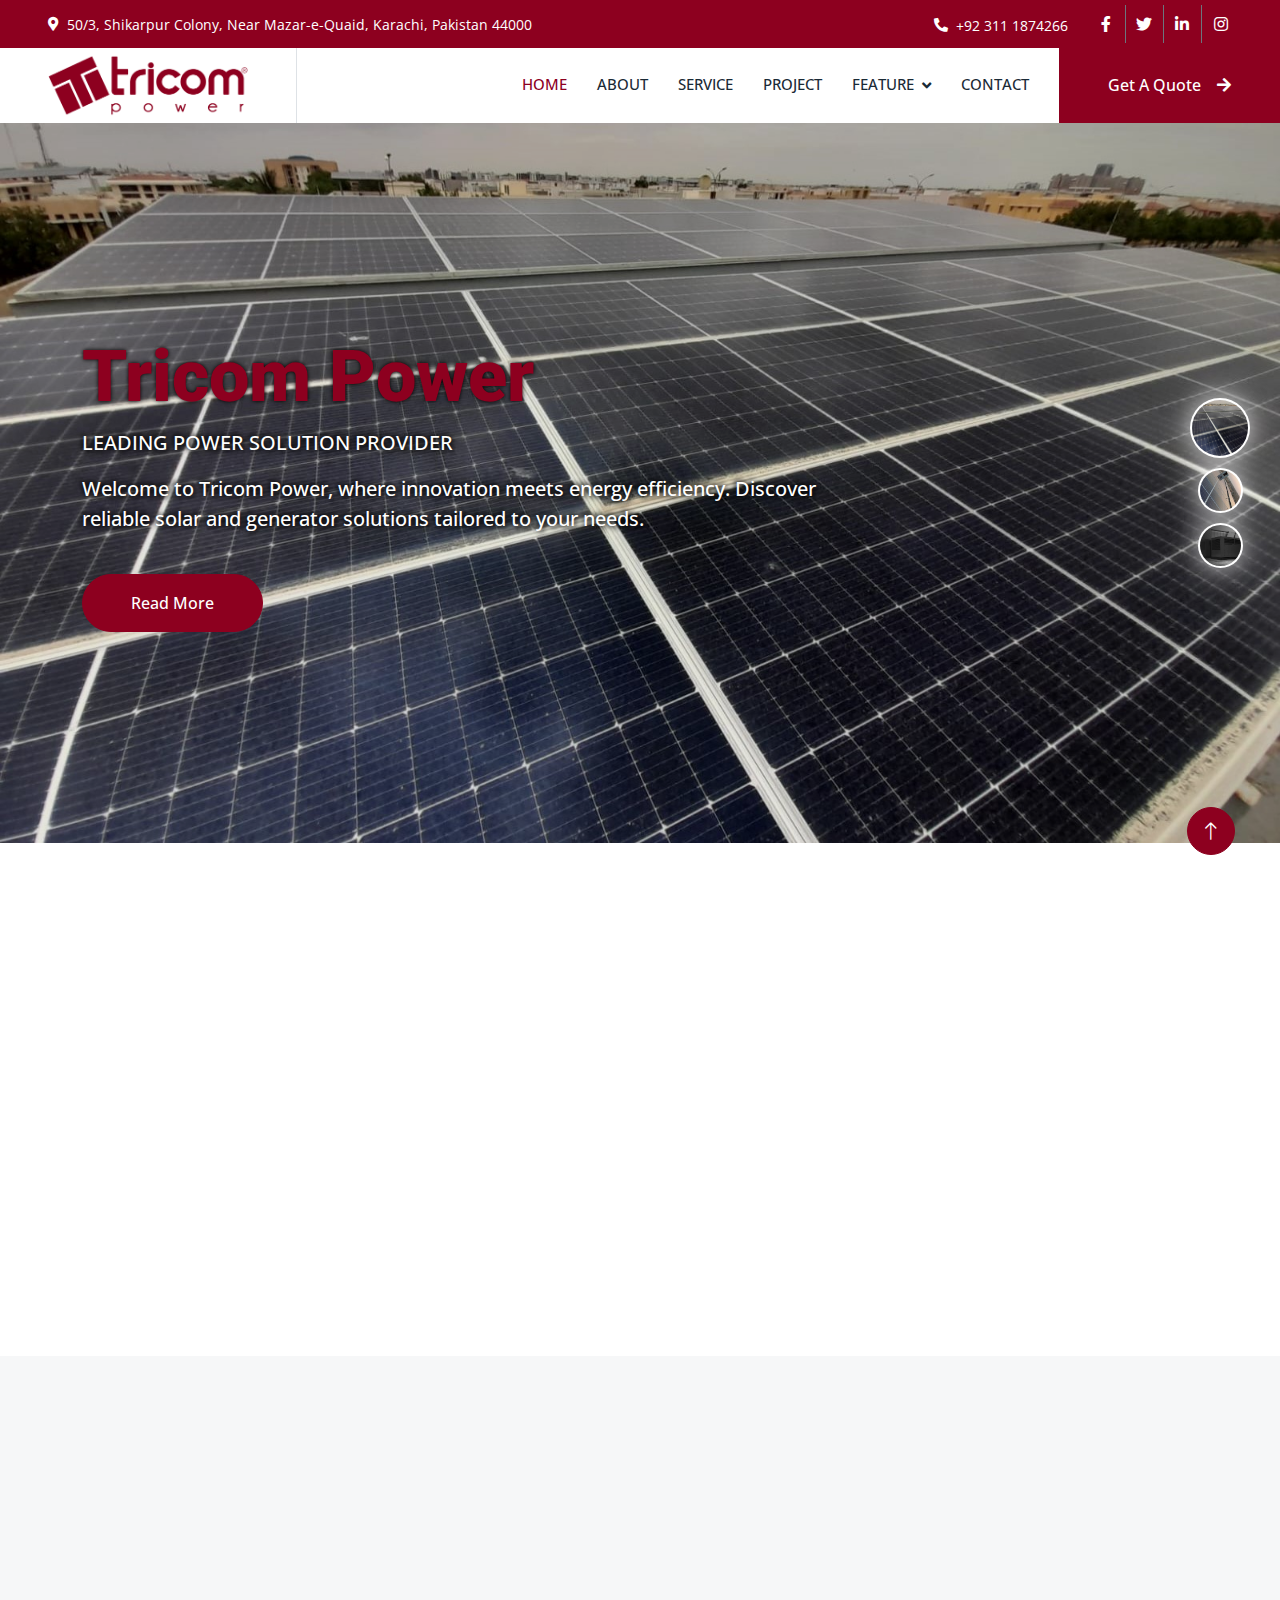
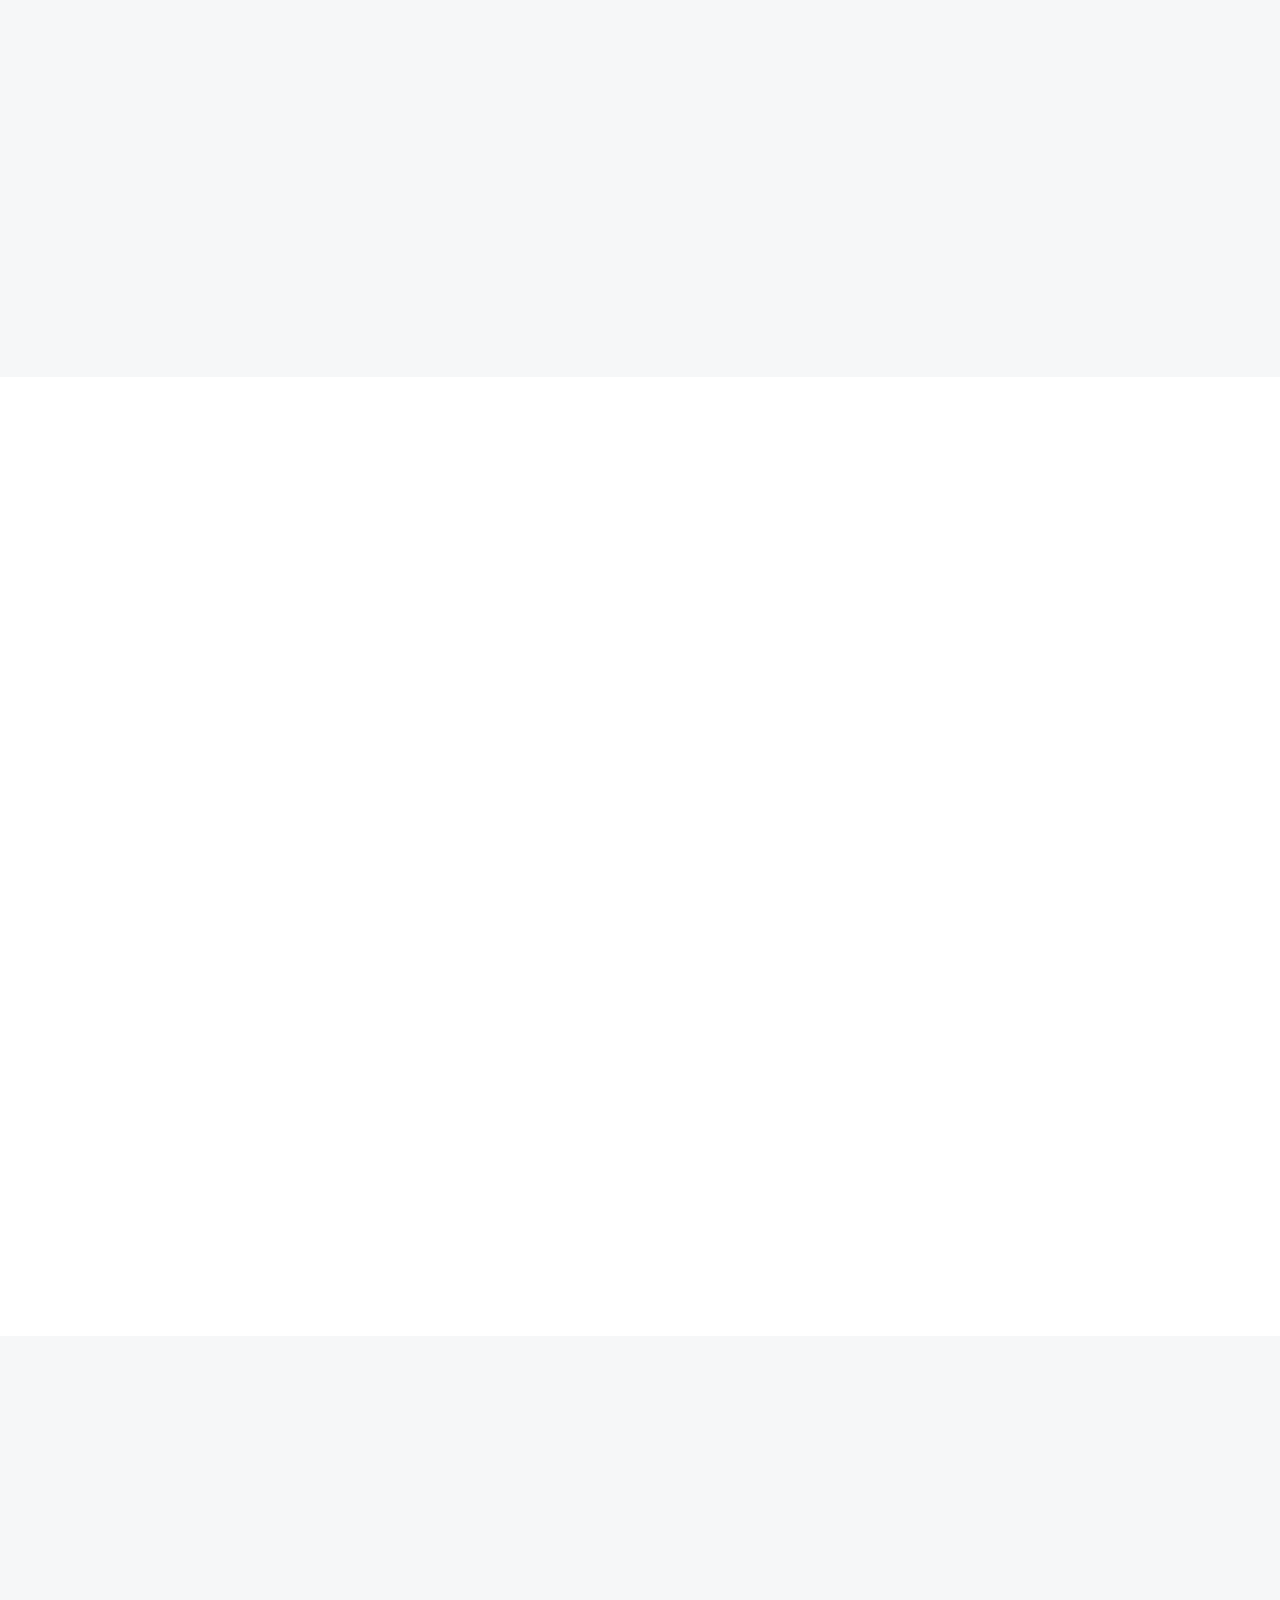
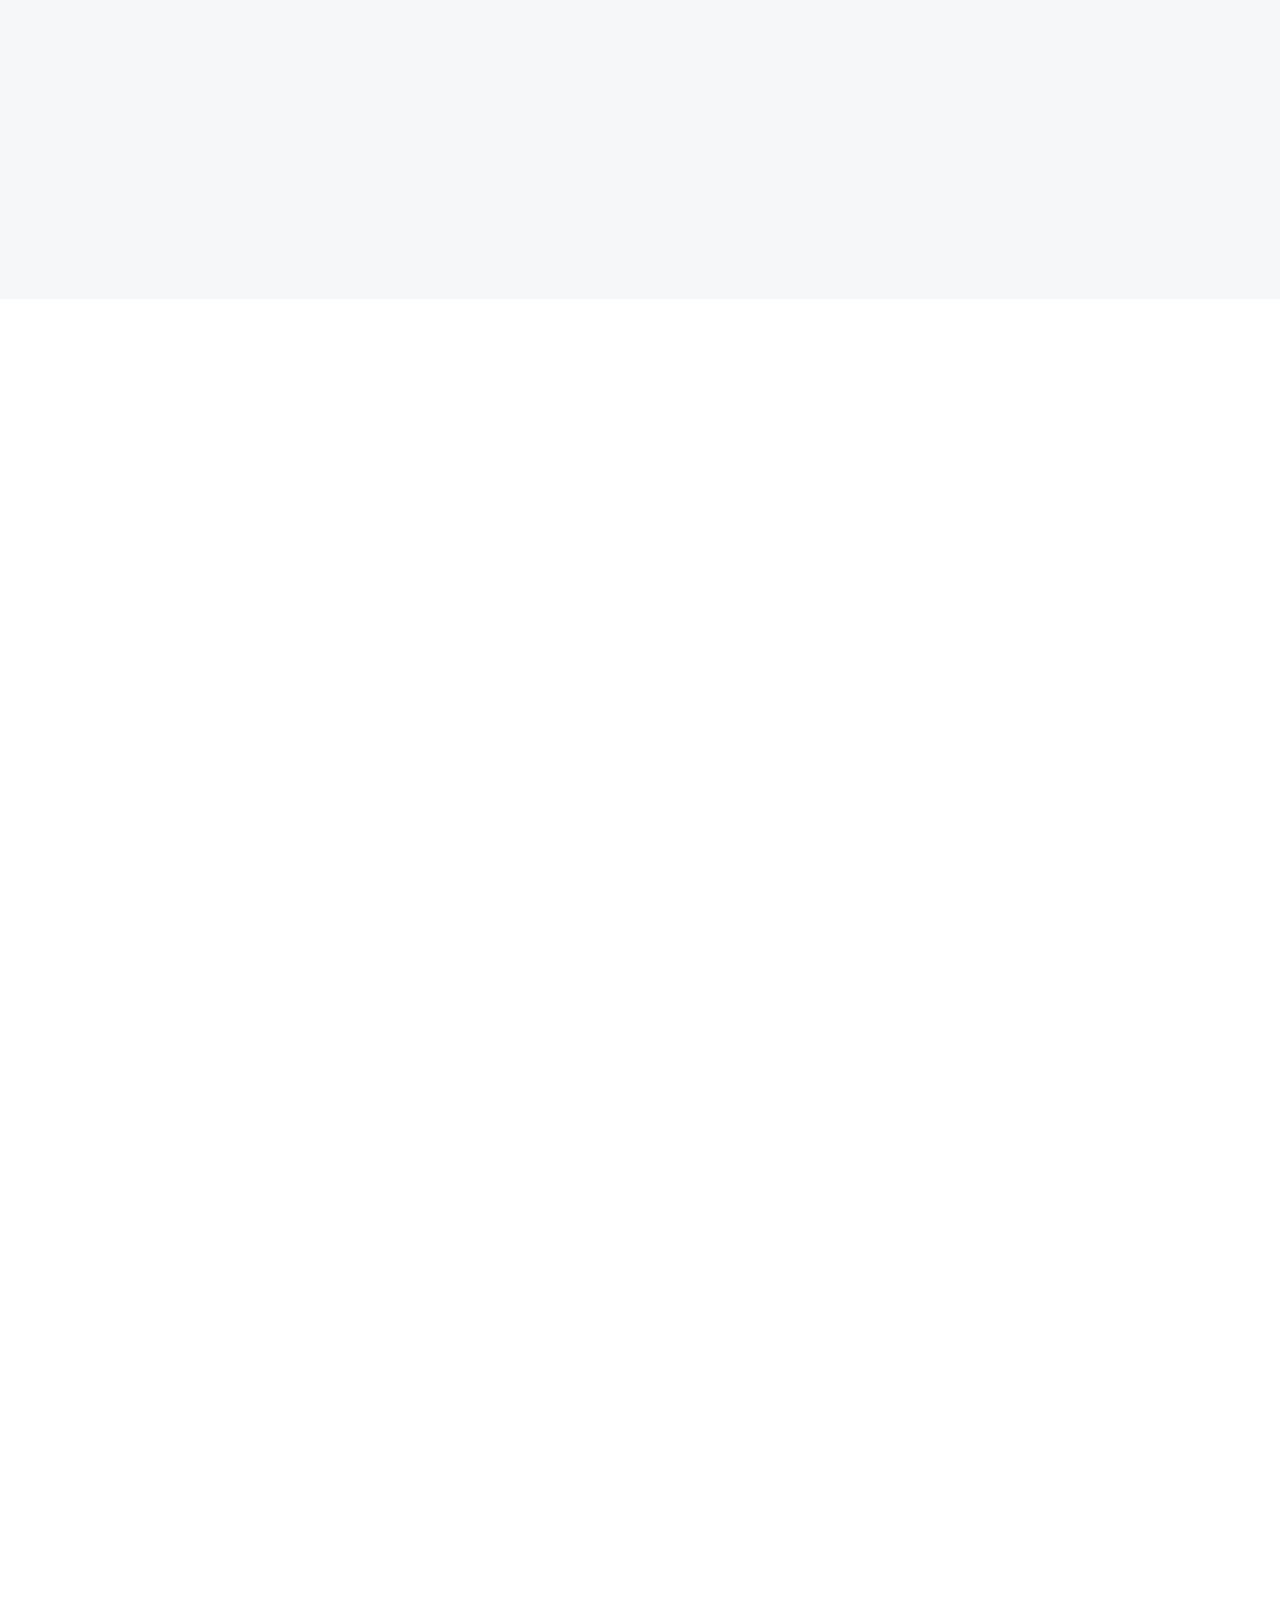
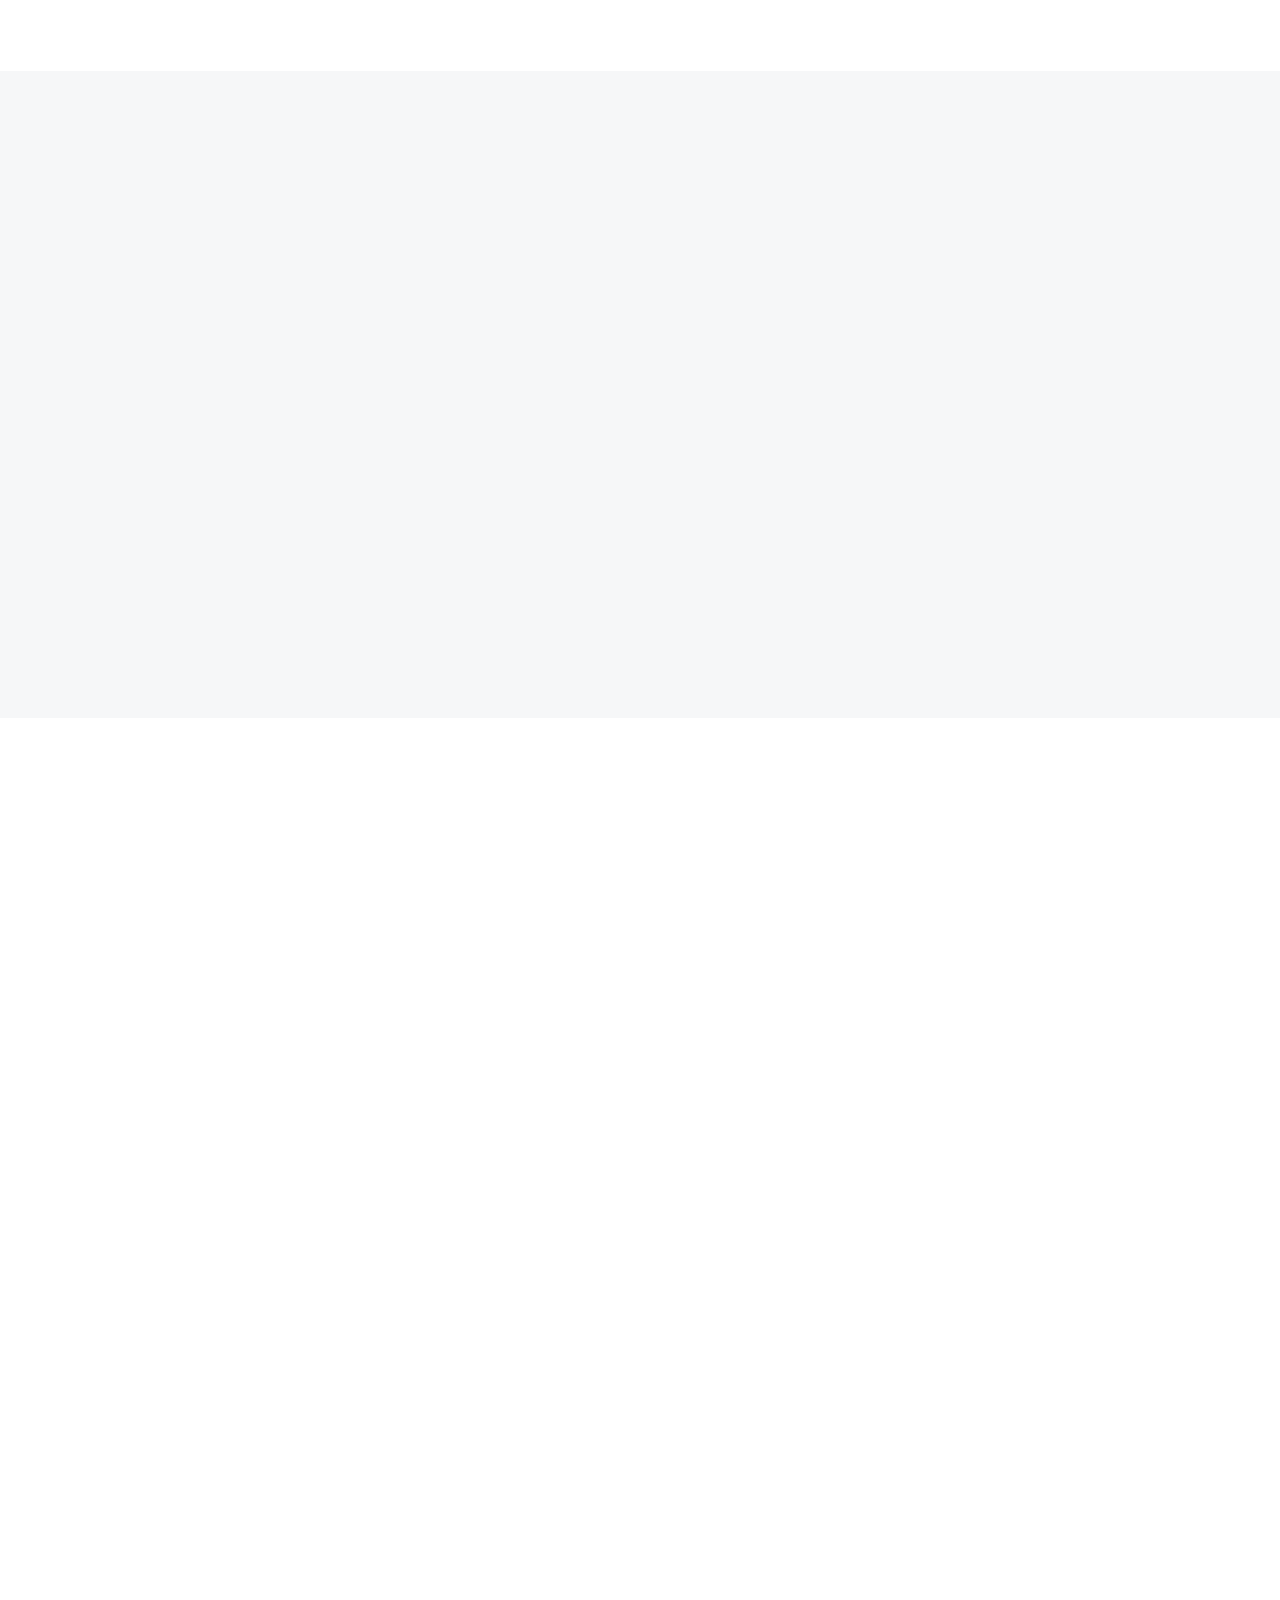
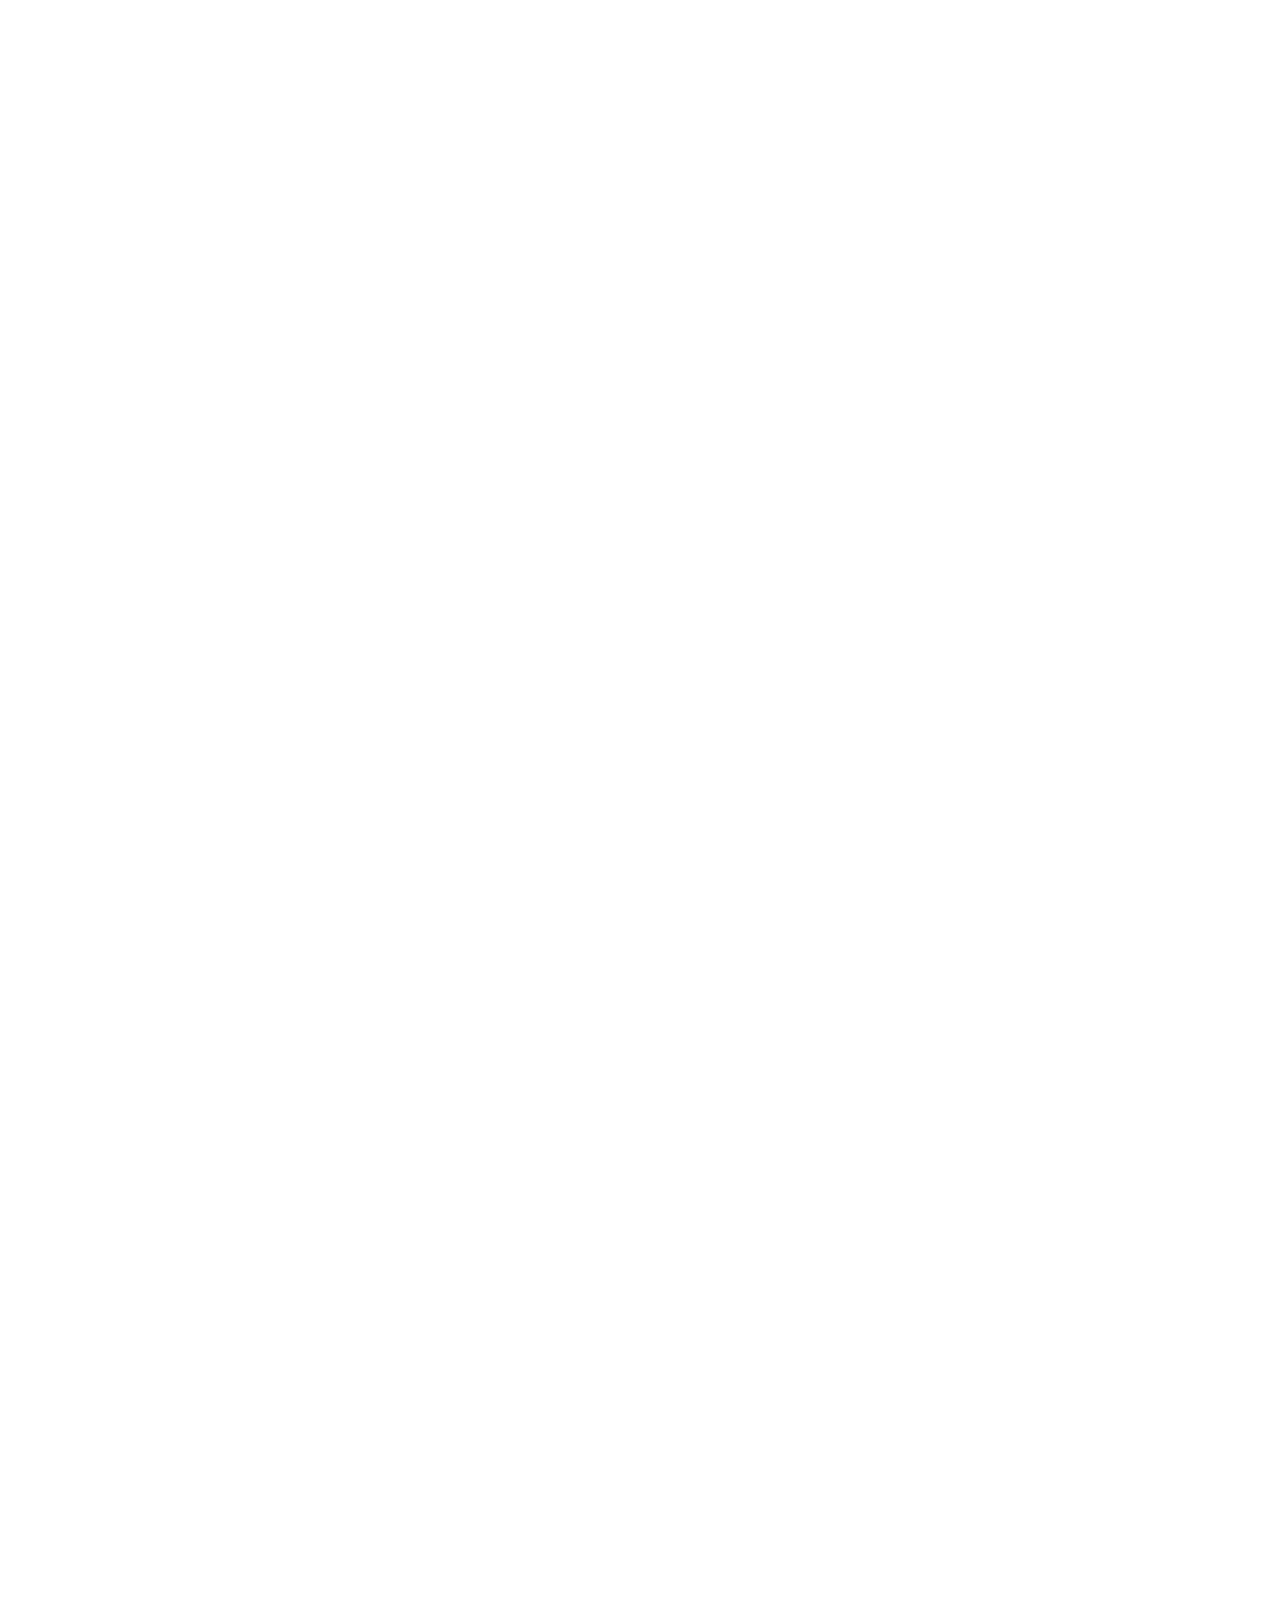
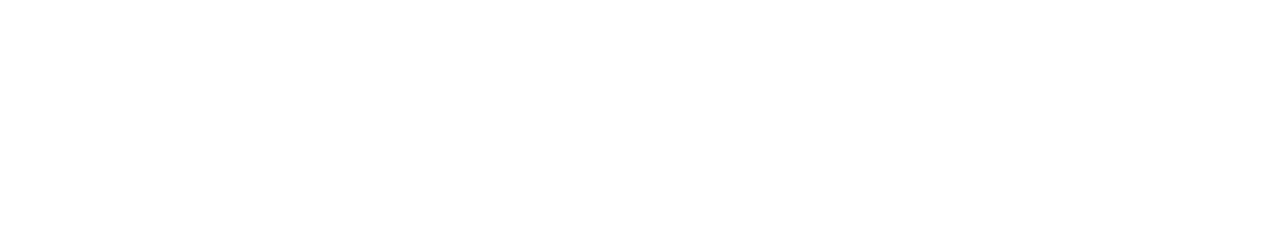
==== public/index.html @ e67808ca "generator png bilal" ====
<!DOCTYPE html>
<html lang="en">

<head>
    <meta charset="utf-8">
    <title>Tricom Powers - Leading Power Solution Provider</title>
    <meta content="width=device-width, initial-scale=1.0" name="viewport">
    <meta content="" name="keywords">
    <meta content="" name="description">

    <!-- Favicon -->
    <link href="img/favicon.ico" rel="icon">

    <!-- Google Web Fonts -->
    <link rel="preconnect" href="https://fonts.googleapis.com">
    <link rel="preconnect" href="https://fonts.gstatic.com" crossorigin>
    <link href="https://fonts.googleapis.com/css2?family=Open+Sans:wght@400;500&family=Roboto:wght@500;700;900&display=swap" rel="stylesheet"> 

    <!-- Icon Font Stylesheet -->
    <link href="https://cdnjs.cloudflare.com/ajax/libs/font-awesome/5.10.0/css/all.min.css" rel="stylesheet">
    <link href="https://cdn.jsdelivr.net/npm/bootstrap-icons@1.4.1/font/bootstrap-icons.css" rel="stylesheet">

    <!-- Libraries Stylesheet -->
    <link href="lib/animate/animate.min.css" rel="stylesheet">
    <link href="lib/owlcarousel/assets/owl.carousel.min.css" rel="stylesheet">
    <link href="lib/lightbox/css/lightbox.min.css" rel="stylesheet">

    <!-- Customized Bootstrap Stylesheet -->
    <link href="css/bootstrap.min.css" rel="stylesheet">

    <!-- Template Stylesheet -->
    <link href="css/style.css" rel="stylesheet">
</head>

<body>
    <!-- Spinner Start -->
    <div id="spinner" class="show bg-white position-fixed translate-middle w-100 vh-100 top-50 start-50 d-flex align-items-center justify-content-center">
        <div class="spinner-border text-primary" style="width: 3rem; height: 3rem;" role="status">
            <span class="sr-only">Loading...</span>
        </div>
    </div>
    <!-- Spinner End -->


    <!-- Topbar Start -->
    <div class="container-fluid bg-primary p-0">
        <div class="row gx-0 d-none d-lg-flex">
            <div class="col-lg-7 px-5 text-start">
                <div class="h-100 d-inline-flex align-items-center me-4">
                    <small class="fa fa-map-marker-alt text-white me-2"></small>
                    <small class="text-white">50/3, Shikarpur Colony, Near Mazar-e-Quaid, Karachi, Pakistan 44000</small>
                </div>
                <div class="h-100 d-inline-flex align-items-center">
                    <small class="far fa-clock text-white me-2"></small>
                    <small class="text-white">Mon - Sat : 09.00 AM - 06.00 PM</small>
                </div>
            </div>
            <div class="col-lg-5 px-5 text-end">
                <div class="h-100 d-inline-flex align-items-center me-4">
                    <small class="fa fa-phone-alt text-white me-2"></small>
                    <small class="text-white">+92 311 1874266</small>
                </div>
                <div class="h-100 d-inline-flex align-items-center mx-n2">
                    <a class="btn btn-square btn-link rounded-0 border-0 border-end border-secondary" href="https://www.facebook.com/tricompower/"><i class="fab fa-facebook-f text-white"></i></a>
                    <a class="btn btn-square btn-link rounded-0 border-0 border-end border-secondary" href="https://twitter.com/powertricom"><i class="fab fa-twitter text-white"></i></a>
                    <a class="btn btn-square btn-link rounded-0 border-0 border-end border-secondary" href="https://www.linkedin.com/in/tricompower"><i class="fab fa-linkedin-in text-white"></i></a>
                    <a class="btn btn-square btn-link rounded-0" href="https://www.instagram.com/tricompower/"><i class="fab fa-instagram text-white"></i></a>
                </div>
            </div>
        </div>
    </div>
    <!-- Topbar End -->


    <!-- Navbar Start -->
    <nav class="navbar navbar-expand-lg bg-white navbar-light sticky-top p-0">
        <a href="index.html" class="navbar-brand d-flex align-items-center border-end px-4 px-lg-5">
            <img src="img/Logo.png" alt="Tricom Powers" width="200px">
        </a>
        <button type="button" class="navbar-toggler me-4" data-bs-toggle="collapse" data-bs-target="#navbarCollapse">
            <span class="navbar-toggler-icon"></span>
        </button>
        <div class="collapse navbar-collapse" id="navbarCollapse">
            <div class="navbar-nav ms-auto p-4 p-lg-0">
                <a href="#index" class="nav-item nav-link active">Home</a>
                <!-- Target a id -->
                <a href="#about" class="nav-item nav-link">About</a>
                <a href="#service" class="nav-item nav-link">Service</a>
                <a href="#project" class="nav-item nav-link">Project</a>
                <div class="nav-item dropdown">
                    <a href="#" class="nav-link dropdown-toggle" data-bs-toggle="dropdown">Feature</a>
                    <div class="dropdown-menu bg-light m-0">
                        <a href="#feature" class="dropdown-item">Why Choose Us</a>
                        <a href="#quote" class="dropdown-item">Free Quote</a>
                        <a href="#team" class="dropdown-item">Our Team</a>
                        <a href="#testimonial" class="dropdown-item">Testimonial</a>
                        <!-- <a href="404.html" class="dropdown-item">404 Page</a> -->
                    </div>
                </div>
                <a href="#contact" class="nav-item nav-link">Contact</a>
            </div>
            <a href="#quote" class="btn btn-primary rounded-0 py-4 px-lg-5 d-none d-lg-block">Get A Quote<i class="fa fa-arrow-right ms-3"></i></a>
        </div>
    </nav>
    <!-- Navbar End -->


    <!-- Carousel Start -->
    <div id="index" class="container-fluid p-0 pb-5 wow fadeIn" data-wow-delay="0.1s">
        <div class="owl-carousel header-carousel position-relative">
            <div class="owl-carousel-item position-relative" data-dot="<img src='img/Imran weldon.jpeg'>">
                <img class="img-fluid" src="img/Imran weldon.jpeg" alt="">
                <div class="owl-carousel-inner">
                    <div class="container">
                        <div class="row justify-content-start">
                            <div class="col-10 col-lg-8">
                                <h1 class="display-2  text-primary animated slideInDown shadowWhite">Tricom Power</h1>
                                <p class="fs-5 fw-medium text-white shadowBlack">LEADING POWER SOLUTION PROVIDER</p>
                                <p class="fs-5 fw-medium text-white mb-4 pb-3 shadowBlack">Welcome to Tricom Power, where innovation meets energy efficiency. Discover reliable solar and generator solutions tailored to your needs.</p>
                                <a href="" class="btn btn-primary rounded-pill py-3 px-5 animated slideInLeft">Read More</a>
                            </div>
                        </div>
                    </div>
                </div>
            </div>
            <div class="owl-carousel-item position-relative" data-dot="<img src='img/Knitwear.jpeg'>">
                <img class="img-fluid" src="img/Knitwear.jpeg" alt="">
                <div class="owl-carousel-inner">
                    <div class="container">
                        <div class="row justify-content-start">
                            <div class="col-10 col-lg-8">
                                <h1 class="display-2 text-primary animated slideInDown shadowWhite">Tricom Power</h1>
                                <p class="fs-5 fw-medium text-white shadowBlack">LEADING POWER SOLUTION PROVIDER</p>
                                <p class="fs-5 fw-medium text-white mb-4 pb-3 shadowBlack">Welcome to Tricom Power, where innovation meets energy efficiency. Discover reliable solar and generator solutions tailored to your needs.</p>
                                <a href="" class="btn btn-primary rounded-pill py-3 px-5 animated slideInLeft">Read More</a>
                            </div>
                        </div>
                    </div>
                </div>
            </div>
            <div class="owl-carousel-item position-relative" data-dot="<img src='img/website generator 2.jpg'>">
                <img class="img-fluid" src="img/website generator 2.jpg" alt="">
                <div class="owl-carousel-inner">
                    <div class="container">
                        <div class="row justify-content-start">
                            <div class="col-10 col-lg-8">
                                <h1 class="display-2 text-primary animated slideInDown shadowWhite">Tricom Power</h1>
                                <p class="fs-5 fw-medium text-white shadowBlack">LEADING POWER SOLUTION PROVIDER</p>
                                <p class="fs-5 fw-medium text-white mb-4 pb-3 shadowBlack">Welcome to Tricom Power, where innovation meets energy efficiency. Discover reliable solar and generator solutions tailored to your needs.</p>
                                <a href="" class="btn btn-primary rounded-pill py-3 px-5 animated slideInLeft">Read More</a>
                            </div>
                        </div>
                    </div>
                </div>
            </div>
        </div>
    </div>
    <!-- Carousel End -->


    <!-- Feature Start -->
    <div class="container-xxl py-5">
        <div class="container">
            <div class="row g-5">
                <div class="col-md-6 col-lg-3 wow fadeIn" data-wow-delay="0.1s">
                    <div class="d-flex align-items-center mb-4">
                        <div class="btn-lg-square bg-primary rounded-circle me-3">
                            <i class="fa fa-users text-white"></i>
                        </div>
                        <h1 class="mb-0" data-toggle="counter-up">3453</h1>
                    </div>
                    <h5 class="mb-3">Happy Customers</h5>
                    <span>Empowering Lives</span>
                </div>
                <div class="col-md-6 col-lg-3 wow fadeIn" data-wow-delay="0.3s">
                    <div class="d-flex align-items-center mb-4">
                        <div class="btn-lg-square bg-primary rounded-circle me-3">
                            <i class="fa fa-check text-white"></i>
                        </div>
                        <h1 class="mb-0" data-toggle="counter-up">4234</h1>
                    </div>
                    <h5 class="mb-3">Project Done</h5>
                    <span>Turning Visions into Reality</span>
                </div>
                <div class="col-md-6 col-lg-3 wow fadeIn" data-wow-delay="0.5s">
                    <div class="d-flex align-items-center mb-4">
                        <div class="btn-lg-square bg-primary rounded-circle me-3">
                            <i class="fa fa-award text-white"></i>
                        </div>
                        <h1 class="mb-0" data-toggle="counter-up">3123</h1>
                    </div>
                    <h5 class="mb-3">Awards Win</h5>
                    <span>Recognized Excellence</span>
                </div>
                <div class="col-md-6 col-lg-3 wow fadeIn" data-wow-delay="0.7s">
                    <div class="d-flex align-items-center mb-4">
                        <div class="btn-lg-square bg-primary rounded-circle me-3">
                            <i class="fa fa-users-cog text-white"></i>
                        </div>
                        <h1 class="mb-0" data-toggle="counter-up">1831</h1>
                    </div>
                    <h5 class="mb-3">Expert Workers</h5>
                    <span>The Heart of Innovation:</span>
                </div>
            </div>
        </div>
    </div>
    <!-- Feature Start -->


    <!-- About Start -->
    <div id="about" class="container-fluid bg-light overflow-hidden my-5 px-lg-0">
        <div class="container about px-lg-0">
            <div class="row g-0 mx-lg-0">
                <div class="col-lg-6 ps-lg-0 wow fadeIn" data-wow-delay="0.1s" style="min-height: 400px;">
                    <div class="position-relative h-100">
                        <img class="position-absolute img-fluid w-100 h-100" src="img/about.jpg" style="object-fit: cover;" alt="">
                    </div>
                </div>
                <div class="col-lg-6 about-text py-5 wow fadeIn" data-wow-delay="0.5s">
                    <div class="p-lg-5 pe-lg-0">
                        <h6 class="text-primary">About Us</h6>
                        <h1 class="mb-4">25+ Years Experience In Solar & Generator Industry</h1>
                        <p>Since 2007, we've committed to empowering clients with top-notch Solar & Generator Solutions, contributing to a greener, more efficient future.</p>
                        <p><i class="fa fa-check-circle text-primary me-3"></i>Uninterrupted energy for your needs</p>
                        <p><i class="fa fa-check-circle text-primary me-3"></i>Optimal performance with industry-leading knowledge</p>
                        <p><i class="fa fa-check-circle text-primary me-3"></i>Environmentally friendly solutions, cost-effective results</p>
                        <a href="" class="btn btn-primary rounded-pill py-3 px-5 mt-3">Explore More</a>
                    </div>
                </div>
            </div>
        </div>
    </div>
    <!-- About End -->


    <!-- Service Start -->
    <div id="service" class="container-xxl py-5">
        <div class="container">
            <div class="text-center mx-auto mb-5 wow fadeInUp" data-wow-delay="0.1s" style="max-width: 600px;">
                <h6 class="text-primary">Our Services</h6>
                <h1 class="mb-4">We Are Pioneers In The World Of Solar & Generator Industry</h1>
            </div>
            <div class="row g-4">
                <div class="col-md-6 col-lg-4 wow fadeInUp" data-wow-delay="0.1s">
                    <div class="service-item rounded overflow-hidden">
                        <img class="img-fluid" src="img/img-600x400-1.jpg" alt="">
                        <div class="position-relative p-4 pt-0">
                            <div class="service-icon">
                                <i class="fa fa-solar-panel fa-3x"></i>
                            </div>
                            <h4 class="mb-3">Solar Panels</h4>
                            <p>Explore cutting-edge solar panel solutions designed for efficiency and sustainability. </p>
                            <a class="small fw-medium" href="">Read More<i class="fa fa-arrow-right ms-2"></i></a>
                        </div>
                    </div>
                </div>
                <div class="col-md-6 col-lg-4 wow fadeInUp" data-wow-delay="0.3s">
                    <div class="service-item generator-icon rounded overflow-hidden">
                        <img class="img-fluid" src="img/Ppt generator2.png" alt="">
                        <div class="position-relative p-4 pt-0">
                            <div class="service-icon generator-icon">
                                <img style="tint-color: red" class="img-fluid" src="img/engine.png" alt="">
                            </div>
                            <h4 class="mb-3">Generators</h4>
                            <p>Power your world with our reliable generator solutions, combining performance with durability.</p>
                            <a class="small fw-medium" href="">Read More<i class="fa fa-arrow-right ms-2"></i></a>
                        </div>
                    </div>
                </div>
                
                
               
            </div>
        </div>
    </div>
    <!-- Service End -->


    <!-- Feature Start -->
    <div id="feature" class="container-fluid bg-light overflow-hidden my-5 px-lg-0">
        <div class="container feature px-lg-0">
            <div class="row g-0 mx-lg-0">
                <div class="col-lg-6 feature-text py-5 wow fadeIn" data-wow-delay="0.1s">
                    <div class="p-lg-5 ps-lg-0">
                        <h6 class="text-primary">Why Choose Us!</h6>
                        <h1 class="mb-4">Complete Commercial & Residential Solar Systems</h1>
                        <p class="mb-4 pb-2">From design to installation, we provide comprehensive solar systems tailored to meet the needs of both commercial and residential clients.</p>
                        <div class="row g-4">
                            <div class="col-6">
                                <div class="d-flex align-items-center">
                                    <div class="btn-lg-square bg-primary rounded-circle">
                                        <i class="fa fa-check text-white"></i>
                                    </div>
                                    <div class="ms-4">
                                        <p class="mb-0">Quality</p>
                                        <h5 class="mb-0">Services</h5>
                                    </div>
                                </div>
                            </div>
                            <div class="col-6">
                                <div class="d-flex align-items-center">
                                    <div class="btn-lg-square bg-primary rounded-circle">
                                        <i class="fa fa-user-check text-white"></i>
                                    </div>
                                    <div class="ms-4">
                                        <p class="mb-0">Expert</p>
                                        <h5 class="mb-0">Workers</h5>
                                    </div>
                                </div>
                            </div>
                            <div class="col-6">
                                <div class="d-flex align-items-center">
                                    <div class="btn-lg-square bg-primary rounded-circle">
                                        <i class="fa fa-drafting-compass text-white"></i>
                                    </div>
                                    <div class="ms-4">
                                        <p class="mb-0">Free</p>
                                        <h5 class="mb-0">Consultation</h5>
                                    </div>
                                </div>
                            </div>
                            <div class="col-6">
                                <div class="d-flex align-items-center">
                                    <div class="btn-lg-square bg-primary rounded-circle">
                                        <i class="fa fa-headphones text-white"></i>
                                    </div>
                                    <div class="ms-4">
                                        <p class="mb-0">Customer</p>
                                        <h5 class="mb-0">Support</h5>
                                    </div>
                                </div>
                            </div>
                        </div>
                    </div>
                </div>
                <div class="col-lg-6 pe-lg-0 wow fadeIn" data-wow-delay="0.5s" style="min-height: 400px;">
                    <div class="position-relative h-100">
                        <img class="position-absolute img-fluid w-100 h-100" src="img/feature.jpg" style="object-fit: cover;" alt="">
                    </div>
                </div>
            </div>
        </div>
    </div>
    <!-- Feature End -->


    <!-- Projects Start -->
    <div id="project" class="container-xxl py-5">
        <div class="container">
            <div class="text-center mx-auto mb-5 wow fadeInUp" data-wow-delay="0.1s" style="max-width: 600px;">
                <h6 class="text-primary">Our Projects</h6>
                <h1 class="mb-4">Visit Our Latest Solar And Generator Projects</h1>
            </div>
            <div class="row mt-n2 wow fadeInUp" data-wow-delay="0.3s">
                <div class="col-12 text-center">
                    <ul class="list-inline mb-5" id="portfolio-flters">
                        <li class="mx-2 active" data-filter="*">All</li>
                        <li class="mx-2" data-filter=".first">Solar Panels</li>
                        <li class="mx-2" data-filter=".second">Generators</li>
                    </ul>
                </div>
            </div>
            <div class="row g-4 portfolio-container wow fadeInUp" data-wow-delay="0.5s">
                <div class="col-lg-4 col-md-6 portfolio-item first">
                    <div class="portfolio-img rounded overflow-hidden">
                        <img class="img-fluid" src="img/Shell Daulatpur.jpeg" alt="">
                        <div class="portfolio-btn">
                            <a class="btn btn-lg-square btn-outline-light rounded-circle mx-1" href="img/img-600x400-6.jpg" data-lightbox="portfolio"><i class="fa fa-eye"></i></a>
                            <a class="btn btn-lg-square btn-outline-light rounded-circle mx-1" href=""><i class="fa fa-link"></i></a>
                        </div>
                    </div>
                    <div class="pt-3">
                        <p class="text-primary mb-0">Solar Panels</p>
                        <hr class="text-primary w-25 my-2">
                        <h5 class="lh-base">ABC COmpany</h5>
                    </div>
                </div>
                <div class="col-lg-4 col-md-6 portfolio-item second">
                    <div class="portfolio-img rounded overflow-hidden">
                        <img class="img-fluid" src="img/PSO.jpg" alt="">
                        <div class="portfolio-btn">
                            <a class="btn btn-lg-square btn-outline-light rounded-circle mx-1" href="img/img-600x400-5.jpg" data-lightbox="portfolio"><i class="fa fa-eye"></i></a>
                            <a class="btn btn-lg-square btn-outline-light rounded-circle mx-1" href=""><i class="fa fa-link"></i></a>
                        </div>
                    </div>
                    <div class="pt-3">
                        <p class="text-primary mb-0">Generators</p>
                        <hr class="text-primary w-25 my-2">
                        <h5 class="lh-base">PSO</h5>
                    </div>
                </div>
                
                <div class="col-lg-4 col-md-6 portfolio-item first">
                    <div class="portfolio-img rounded overflow-hidden">
                        <img class="img-fluid" src="img/Ali Lakhani.jpeg" alt="">
                        <div class="portfolio-btn">
                            <a class="btn btn-lg-square btn-outline-light rounded-circle mx-1" href="img/img-600x400-3.jpg" data-lightbox="portfolio"><i class="fa fa-eye"></i></a>
                            <a class="btn btn-lg-square btn-outline-light rounded-circle mx-1" href=""><i class="fa fa-link"></i></a>
                        </div>
                    </div>
                    <div class="pt-3">
                        <p class="text-primary mb-0">Solar Panels</p>
                        <hr class="text-primary w-25 my-2">
                        <h5 class="lh-base">Residential</h5>
                    </div>
                </div>
                <div class="col-lg-4 col-md-6 portfolio-item second">
                    <div class="portfolio-img rounded overflow-hidden">
                        <img class="img-fluid" src="img/SSGC Generator.jpg" alt="">
                        <div class="portfolio-btn">
                            <a class="btn btn-lg-square btn-outline-light rounded-circle mx-1" href="img/img-600x400-2.jpg" data-lightbox="portfolio"><i class="fa fa-eye"></i></a>
                            <a class="btn btn-lg-square btn-outline-light rounded-circle mx-1" href=""><i class="fa fa-link"></i></a>
                        </div>
                    </div>
                    <div class="pt-3">
                        <p class="text-primary mb-0">Generators</p>
                        <hr class="text-primary w-25 my-2">
                        <h5 class="lh-base">SSGC Generator</h5>
                    </div>
                </div>
               
            </div>
        </div>
    </div>
    <!-- Projects End -->


    <!-- Quote Start -->
    <div id="quote" class="container-fluid bg-light overflow-hidden my-5 px-lg-0">
        <div class="container quote px-lg-0">
            <div class="row g-0 mx-lg-0">
                <div class="col-lg-6 ps-lg-0 wow fadeIn" data-wow-delay="0.1s" style="min-height: 400px;">
                    <div class="position-relative h-100">
                        <img class="position-absolute img-fluid w-100 h-100" src="img/quote.jpg" style="object-fit: cover;" alt="">
                    </div>
                </div>
                <div class="col-lg-6 quote-text py-5 wow fadeIn" data-wow-delay="0.5s">
                    <div class="p-lg-5 pe-lg-0">
                        <h6 class="text-primary">Free Quote</h6>
                        <h1 class="mb-4">Get A Free Quote</h1>
                        <p class="mb-4 pb-2">Ready to embark on a journey towards a more sustainable and efficient future? Connect with Tricom Powers today</p>
                        <form>
                            <div class="row g-3">
                                <div class="col-12 col-sm-6">
                                    <input type="text" class="form-control border-0" placeholder="Your Name" style="height: 55px;">
                                </div>
                                <div class="col-12 col-sm-6">
                                    <input type="email" class="form-control border-0" placeholder="Your Email" style="height: 55px;">
                                </div>
                                <div class="col-12 col-sm-6">
                                    <input type="text" class="form-control border-0" placeholder="Your Mobile" style="height: 55px;">
                                </div>
                                <div class="col-12 col-sm-6">
                                    <select class="form-select border-0" style="height: 55px;">
                                        <option selected>Select A Service</option>
                                        <option value="1">Service 1</option>
                                        <option value="2">Service 2</option>
                                        <option value="3">Service 3</option>
                                    </select>
                                </div>
                                <div class="col-12">
                                    <textarea class="form-control border-0" placeholder="Special Note"></textarea>
                                </div>
                                <div class="col-12">
                                    <button class="btn btn-primary rounded-pill py-3 px-5" type="submit">Submit</button>
                                </div>
                            </div>
                        </form>
                    </div>
                </div>
            </div>
        </div>
    </div>
    <!-- Quote End -->


    <!-- Team Start -->
    <div id="team" class="container-xxl py-5">
        <div class="container">
            <div class="text-center mx-auto mb-5 wow fadeInUp" data-wow-delay="0.1s" style="max-width: 600px;">
                <h6 class="text-primary">Team Member</h6>
                <h1 class="mb-4">Experienced Team Members</h1>
            </div>
            <div class="mx-auto mb-4 col-lg-4 col-md-6 wow fadeInUp" data-wow-delay="0.1s">
                <div class="team-item rounded overflow-hidden">
                    <div class="d-flex">
                        <img class="img-fluid w-75" src="img/team-1.jpg" alt="">
                        <div class="team-social w-25">
                            <a class="btn btn-lg-square btn-outline-primary rounded-circle mt-3" href=""><i class="fab fa-facebook-f"></i></a>
                            <a class="btn btn-lg-square btn-outline-primary rounded-circle mt-3" href=""><i class="fab fa-twitter"></i></a>
                            <a class="btn btn-lg-square btn-outline-primary rounded-circle mt-3" href=""><i class="fab fa-instagram"></i></a>
                        </div>
                    </div>
                    <div class="p-4">
                        <h5>Imran Bhaila</h5>
                        <span>CEO</span>
                    </div>
                </div>
            </div>
            <div class="row g-4 justify-content-center">
                
               
                <div class="col-lg-4 col-md-6 wow fadeInUp" data-wow-delay="0.5s">
                    <div class="team-item rounded overflow-hidden">
                        <div class="d-flex">
                            <img class="img-fluid w-75" src="img/team-3.jpg" alt="">
                            <div class="team-social w-25">
                                <a class="btn btn-lg-square btn-outline-primary rounded-circle mt-3" href=""><i class="fab fa-facebook-f"></i></a>
                                <a class="btn btn-lg-square btn-outline-primary rounded-circle mt-3" href=""><i class="fab fa-twitter"></i></a>
                                <a class="btn btn-lg-square btn-outline-primary rounded-circle mt-3" href=""><i class="fab fa-instagram"></i></a>
                            </div>
                        </div>
                        <div class="p-4">
                            <h5>Bilal Hanif</h5>
                            <span>Head of Accounting</span>
                        </div>
                    </div>
                </div>
                <div class="col-lg-4 col-md-6 wow fadeInUp" data-wow-delay="0.5s">
                    <div class="team-item rounded overflow-hidden">
                        <div class="d-flex">
                            <img class="img-fluid w-75" src="img/team-3.jpg" alt="">
                            <div class="team-social w-25">
                                <a class="btn btn-lg-square btn-outline-primary rounded-circle mt-3" href=""><i class="fab fa-facebook-f"></i></a>
                                <a class="btn btn-lg-square btn-outline-primary rounded-circle mt-3" href=""><i class="fab fa-twitter"></i></a>
                                <a class="btn btn-lg-square btn-outline-primary rounded-circle mt-3" href=""><i class="fab fa-instagram"></i></a>
                            </div>
                        </div>
                        <div class="p-4">
                            <h5>Bilal Khan</h5>
                            <span>Director of Technical Operations</span>
                        </div>
                    </div>
                </div>
            </div>
        </div>
    </div>
    <!-- Team End -->


    <!-- Testimonial Start -->
    <div id="testimonial" class="container-xxl py-5">
        <div class="container">
            <div class="text-center mx-auto mb-5 wow fadeInUp" data-wow-delay="0.1s" style="max-width: 600px;">
                <h6 class="text-primary">Our Clients</h6>
                <!-- <h1 class="mb-4">What Our Clients Say!</h1> -->
            </div>
            <div class="owl-carousel testimonial-carousel wow fadeInUp" data-wow-delay="0.1s">
                <div class="testimonial-item text-center">
                    <div class="testimonial-img position-relative">
                        <img class="img-fluid rounded-circle mx-auto mb-5" src="img/nadra.jpg">
                        <!-- <div class="btn-square bg-primary rounded-circle">
                            <i class="fa fa-quote-left text-white"></i>
                        </div> -->
                    </div>
                    <div class="testimonial-text text-center rounded p-4">
                        <!-- <p>Clita clita tempor justo dolor ipsum amet kasd amet duo justo duo duo labore sed sed. Magna ut diam sit et amet stet eos sed clita erat magna elitr erat sit sit erat at rebum justo sea clita.</p> -->
                        <h5 class="mb-1">NADRA</h5>
                        <span class="fst-italic">Solar & Generator Client</span>
                    </div>
                </div>
                <div class="testimonial-item text-center">
                    <div class="testimonial-img position-relative">
                        <img class="img-fluid rounded-circle mx-auto mb-5" src="img/ssgc.jpg">
                        <!-- <div class="btn-square bg-primary rounded-circle">
                            <i class="fa fa-quote-left text-white"></i>
                        </div> -->
                    </div>
                    <div class="testimonial-text text-center rounded p-4">
                        <!-- <p>Clita clita tempor justo dolor ipsum amet kasd amet duo justo duo duo labore sed sed. Magna ut diam sit et amet stet eos sed clita erat magna elitr erat sit sit erat at rebum justo sea clita.</p> -->
                        <h5 class="mb-1">SSGC</h5>
                        <span class="fst-italic">Solar & Generator Client</span>
                    </div>
                </div>
                <div class="testimonial-item text-center">
                    <div class="testimonial-img position-relative">
                        <img class="img-fluid rounded-circle mx-auto mb-5" src="img/pso.png">
                        <!-- <div class="btn-square bg-primary rounded-circle">
                            <i class="fa fa-quote-left text-white"></i>
                        </div> -->
                    </div>
                    <div class="testimonial-text text-center rounded p-4">
                        <!-- <p>Impressive expertise and unwavering commitment. Tricom Powers is our go-to for sustainable energy solutions</p> -->
                        <h5 class="mb-1">PSO</h5>
                        <span class="fst-italic">Generator Client</span>
                    </div>
                </div>
                <div class="testimonial-item text-center">
                    <div class="testimonial-img position-relative">
                        <img class="img-fluid rounded-circle mx-auto mb-5" src="img/Hashmanis-Logo.png">
                        <!-- <div class="btn-square bg-primary rounded-circle">
                            <i class="fa fa-quote-left text-white"></i>
                        </div> -->
                    </div>
                    <div class="testimonial-text text-center rounded p-4">
                        <!-- <p>Clita clita tempor justo dolor ipsum amet kasd amet duo justo duo duo labore sed sed. Magna ut diam sit et amet stet eos sed clita erat magna elitr erat sit sit erat at rebum justo sea clita.</p> -->
                        <h5 class="mb-1">Hashmanis</h5>
                        <span class="fst-italic">Solar Client</span>
                    </div>
                </div>
                <div class="testimonial-item text-center">
                    <div class="testimonial-img position-relative">
                        <img class="img-fluid rounded-circle mx-auto mb-5" src="img/medicam.png">
                        <!-- <div class="btn-square bg-primary rounded-circle">
                            <i class="fa fa-quote-left text-white"></i>
                        </div> -->
                    </div>
                    <div class="testimonial-text text-center rounded p-4">
                        <!-- <p>Clita clita tempor justo dolor ipsum amet kasd amet duo justo duo duo labore sed sed. Magna ut diam sit et amet stet eos sed clita erat magna elitr erat sit sit erat at rebum justo sea clita.</p> -->
                        <h5 class="mb-1">Medicam</h5>
                        <span class="fst-italic">Solar Client</span>
                    </div>
                </div>
            </div>
        </div>
    </div>
    <!-- Testimonial End -->


    <!-- Footer Start -->
    <div class="container-fluid bg-dark text-body footer mt-5 pt-5 wow fadeIn" data-wow-delay="0.1s">
        <div class="container py-5">
            <div class="row g-5">
                <div class="col-lg-3 col-md-6">
                    <h5 class="text-white mb-4">Address</h5>
                    <p class="mb-2"><i class="fa fa-map-marker-alt me-3"></i>123 Street, New York, USA</p>
                    <p class="mb-2"><i class="fa fa-phone-alt me-3"></i>+012 345 67890</p>
                    <p class="mb-2"><i class="fa fa-envelope me-3"></i>info@example.com</p>
                    <div class="d-flex pt-2">
                        <a class="btn btn-square btn-outline-light btn-social" href=""><i class="fab fa-twitter"></i></a>
                        <a class="btn btn-square btn-outline-light btn-social" href=""><i class="fab fa-facebook-f"></i></a>
                        <a class="btn btn-square btn-outline-light btn-social" href=""><i class="fab fa-youtube"></i></a>
                        <a class="btn btn-square btn-outline-light btn-social" href=""><i class="fab fa-linkedin-in"></i></a>
                    </div>
                </div>
                <div class="col-lg-3 col-md-6">
                    <h5 class="text-white mb-4">Quick Links</h5>
                    <a class="btn btn-link" href="">About Us</a>
                    <a class="btn btn-link" href="">Contact Us</a>
                    <a class="btn btn-link" href="">Our Services</a>
                    <a class="btn btn-link" href="">Terms & Condition</a>
                    <a class="btn btn-link" href="">Support</a>
                </div>
                <div class="col-lg-3 col-md-6">
                    <h5 class="text-white mb-4">Project Gallery</h5>
                    <div class="row g-2">
                        <div class="col-4">
                            <img class="img-fluid rounded" src="img/gallery-1.jpg" alt="">
                        </div>
                        <div class="col-4">
                            <img class="img-fluid rounded" src="img/gallery-2.jpg" alt="">
                        </div>
                        <div class="col-4">
                            <img class="img-fluid rounded" src="img/gallery-3.jpg" alt="">
                        </div>
                        <div class="col-4">
                            <img class="img-fluid rounded" src="img/gallery-4.jpg" alt="">
                        </div>
                        <div class="col-4">
                            <img class="img-fluid rounded" src="img/gallery-5.jpg" alt="">
                        </div>
                        <div class="col-4">
                            <img class="img-fluid rounded" src="img/gallery-6.jpg" alt="">
                        </div>
                    </div>
                </div>
                <div class="col-lg-3 col-md-6">
                    <h5 class="text-white mb-4">Newsletter</h5>
                    <p>Sign up for our newsletter to receive exclusive updates</p>
                    <div class="position-relative mx-auto" style="max-width: 400px;">
                        <input class="form-control border-0 w-100 py-3 ps-4 pe-5" type="text" placeholder="Your email">
                        <button type="button" class="btn btn-primary py-2 position-absolute top-0 end-0 mt-2 me-2">SignUp</button>
                    </div>
                </div>
            </div>
        </div>
        <div class="container">
            <div class="copyright">
                <div class="row">
                    <div class="col-md-6 text-center text-md-start mb-3 mb-md-0">
                        &copy; <a href="#">Tricom Power</a>, All Right Reserved.
                    </div>
                    
                </div>
            </div>
        </div>
    </div>
    <!-- Footer End -->


    <!-- Back to Top -->
    <a href="#index" class="btn btn-lg btn-primary btn-lg-square rounded-circle back-to-top"><i class="bi bi-arrow-up"></i></a>


    <!-- JavaScript Libraries -->
    <script src="https://code.jquery.com/jquery-3.4.1.min.js"></script>
    <script src="https://cdn.jsdelivr.net/npm/bootstrap@5.0.0/dist/js/bootstrap.bundle.min.js"></script>
    <script src="lib/wow/wow.min.js"></script>
    <script src="lib/easing/easing.min.js"></script>
    <script src="lib/waypoints/waypoints.min.js"></script>
    <script src="lib/counterup/counterup.min.js"></script>
    <script src="lib/owlcarousel/owl.carousel.min.js"></script>
    <script src="lib/isotope/isotope.pkgd.min.js"></script>
    <script src="lib/lightbox/js/lightbox.min.js"></script>

    <!-- Template Javascript -->
    <script src="js/main.js"></script>
</body>

</html>
---- public/css/style.css ----
/********** Template CSS **********/
:root {
    --primary: #8d001f;
    --light: #F6F7F8;
    --dark: #1A2A36;
}

.fw-medium {
    font-weight: 500 !important;
}

.fw-bold {
    font-weight: 700 !important;
}

.fw-black {
    font-weight: 900 !important;
}

.back-to-top {
    position: fixed;
    display: none;
    right: 45px;
    bottom: 45px;
    z-index: 99;
}


/*** Spinner ***/
#spinner {
    opacity: 0;
    visibility: hidden;
    transition: opacity .5s ease-out, visibility 0s linear .5s;
    z-index: 99999;
}

#spinner.show {
    transition: opacity .5s ease-out, visibility 0s linear 0s;
    visibility: visible;
    opacity: 1;
}


/*** Button ***/
.btn {
    font-weight: 500;
    transition: .5s;
}

.btn.btn-primary,
.btn.btn-outline-primary:hover {
    color: #FFFFFF;
}

.btn-square {
    width: 38px;
    height: 38px;
}

.btn-sm-square {
    width: 32px;
    height: 32px;
}

.btn-lg-square {
    width: 48px;
    height: 48px;
}

.btn-square,
.btn-sm-square,
.btn-lg-square {
    padding: 0;
    display: flex;
    align-items: center;
    justify-content: center;
    font-weight: normal;
}

/*** Navbar ***/
.navbar.sticky-top {
    top: -100px;
    transition: .5s;
}

.navbar .navbar-brand,
.navbar a.btn {
    height: 75px;
}

.navbar .navbar-nav .nav-link {
    margin-right: 30px;
    padding: 25px 0;
    color: var(--dark);
    font-size: 15px;
    font-weight: 500;
    text-transform: uppercase;
    outline: none;
}

.navbar .navbar-nav .nav-link:hover,
.navbar .navbar-nav .nav-link.active {
    color: var(--primary);
}

.navbar .dropdown-toggle::after {
    border: none;
    content: "\f107";
    font-family: "Font Awesome 5 Free";
    font-weight: 900;
    vertical-align: middle;
    margin-left: 8px;
}

@media (max-width: 991.98px) {
    .navbar .navbar-nav .nav-link  {
        margin-right: 0;
        padding: 10px 0;
    }

    .navbar .navbar-nav {
        border-top: 1px solid #EEEEEE;
    }
}

@media (min-width: 992px) {
    .navbar .nav-item .dropdown-menu {
        display: block;
        border: none;
        margin-top: 0;
        top: 150%;
        opacity: 0;
        visibility: hidden;
        transition: .5s;
    }

    .navbar .nav-item:hover .dropdown-menu {
        top: 100%;
        visibility: visible;
        transition: .5s;
        opacity: 1;
    }
}


/*** Header ***/
.owl-carousel-inner {
    position: absolute;
    width: 100%;
    height: 100%;
    top: 0;
    left: 0;
    display: flex;
    align-items: center;
    background: rgba(0, 0, 0, .1);
}

@media (max-width: 768px) {
    .header-carousel .owl-carousel-item {
        position: relative;
        min-height: 500px;
    }

    .header-carousel .owl-carousel-item img {
        position: absolute;
        width: 100%;
        height: 100%;
        object-fit: cover;
    }

    .header-carousel .owl-carousel-item p {
        font-size: 16px !important;
    }
}

.header-carousel .owl-dots {
    position: absolute;
    width: 60px;
    height: 100%;
    top: 0;
    right: 30px;
    display: flex;
    flex-direction: column;
    align-items: center;
    justify-content: center;
}

.header-carousel .owl-dots .owl-dot {
    position: relative;
    width: 45px;
    height: 45px;
    margin: 5px 0;
    background: #FFFFFF;
    box-shadow: 0 0 30px rgba(255, 255, 255, .9);
    border-radius: 45px;
    transition: .5s;
}

.header-carousel .owl-dots .owl-dot.active {
    width: 60px;
    height: 60px;
}

.header-carousel .owl-dots .owl-dot img {
    position: absolute;
    width: 100%;
    height: 100%;
    object-fit: cover;
    padding: 2px;
    border-radius: 45px;
    transition: .5s;
}

.page-header {
    background: linear-gradient(rgba(0, 0, 0, .1), rgba(0, 0, 0, .1)), url(../img/carousel-1.jpg) center center no-repeat;
    background-size: cover;
}

.breadcrumb-item + .breadcrumb-item::before {
    color: var(--light);
}


/*** About ***/
@media (min-width: 992px) {
    .container.about {
        max-width: 100% !important;
    }

    .about-text  {
        padding-right: calc(((100% - 960px) / 2) + .75rem);
    }
}

@media (min-width: 1200px) {
    .about-text  {
        padding-right: calc(((100% - 1140px) / 2) + .75rem);
    }
}

@media (min-width: 1400px) {
    .about-text  {
        padding-right: calc(((100% - 1320px) / 2) + .75rem);
    }
}


/*** Service ***/
.service-item {
    box-shadow: 0 0 45px rgba(0, 0, 0, .08);
}

.service-icon {
    position: relative;
    margin: -50px 0 25px 0;
    width: 100px;
    height: 100px;
    display: flex;
    align-items: center;
    justify-content: center;
    color: var(--primary);
    background: #FFFFFF;
    border-radius: 100px;
    box-shadow: 0 0 45px rgba(0, 0, 0, .08);
    transition: .5s;
}

.service-item:hover .service-icon {
    color: #FFFFFF;
    background: var(--primary);
}


/*** Feature ***/
@media (min-width: 992px) {
    .container.feature {
        max-width: 100% !important;
    }

    .feature-text  {
        padding-left: calc(((100% - 960px) / 2) + .75rem);
    }
}

@media (min-width: 1200px) {
    .feature-text  {
        padding-left: calc(((100% - 1140px) / 2) + .75rem);
    }
}

@media (min-width: 1400px) {
    .feature-text  {
        padding-left: calc(((100% - 1320px) / 2) + .75rem);
    }
}


/*** Project Portfolio ***/
#portfolio-flters li {
    display: inline-block;
    font-weight: 500;
    color: var(--dark);
    cursor: pointer;
    transition: .5s;
    border-bottom: 2px solid transparent;
}

#portfolio-flters li:hover,
#portfolio-flters li.active {
    color: var(--primary);
    border-color: var(--primary);
}

.portfolio-img {
    position: relative;
}

.portfolio-img::before,
.portfolio-img::after {
    position: absolute;
    content: "";
    width: 0;
    height: 100%;
    top: 0;
    background: var(--dark);
    transition: .5s;
}

.portfolio-img::before {
    left: 50%;
}

.portfolio-img::after {
    right: 50%;
}

.portfolio-item:hover .portfolio-img::before {
    width: 51%;
    left: 0;
}

.portfolio-item:hover .portfolio-img::after {
    width: 51%;
    right: 0;
}

.portfolio-btn {
    position: absolute;
    top: 0;
    left: 0;
    width: 100%;
    height: 100%;
    display: flex;
    align-items: center;
    justify-content: center;
    opacity: 0;
    z-index: 1;
    transition: .5s;
}

.portfolio-item:hover .portfolio-btn {
    opacity: 1;
    transition-delay: .3s;
}


/*** Quote ***/
@media (min-width: 992px) {
    .container.quote {
        max-width: 100% !important;
    }

    .quote-text  {
        padding-right: calc(((100% - 960px) / 2) + .75rem);
    }
}

@media (min-width: 1200px) {
    .quote-text  {
        padding-right: calc(((100% - 1140px) / 2) + .75rem);
    }
}

@media (min-width: 1400px) {
    .quote-text  {
        padding-right: calc(((100% - 1320px) / 2) + .75rem);
    }
}


/*** Team ***/
.team-item {
    box-shadow: 0 0 45px rgba(0, 0, 0, .08);
}

.team-item img {
    border-radius: 8px 60px 0 0;
}

.team-item .team-social {
    display: flex;
    flex-direction: column;
    align-items: center;
    justify-content: flex-end;
    background: #FFFFFF;
    transition: .5s;
}


/*** Testimonial ***/
.testimonial-carousel::before {
    position: absolute;
    content: "";
    top: 0;
    left: 0;
    height: 100%;
    width: 0;
    background: linear-gradient(to right, rgba(255, 255, 255, 1) 0%, rgba(255, 255, 255, 0) 100%);
    z-index: 1;
}

.testimonial-carousel::after {
    position: absolute;
    content: "";
    top: 0;
    right: 0;
    height: 100%;
    width: 0;
    background: linear-gradient(to left, rgba(255, 255, 255, 1) 0%, rgba(255, 255, 255, 0) 100%);
    z-index: 1;
}

@media (min-width: 768px) {
    .testimonial-carousel::before,
    .testimonial-carousel::after {
        width: 200px;
    }
}

@media (min-width: 992px) {
    .testimonial-carousel::before,
    .testimonial-carousel::after {
        width: 300px;
    }
}

.testimonial-carousel .owl-nav {
    position: absolute;
    width: 350px;
    top: 20px;
    left: 50%;
    transform: translateX(-50%);
    display: flex;
    justify-content: space-between;
    opacity: 0;
    transition: .5s;
    z-index: 1;
}

.testimonial-carousel:hover .owl-nav {
    width: 300px;
    opacity: 1;
}

.testimonial-carousel .owl-nav .owl-prev,
.testimonial-carousel .owl-nav .owl-next {
    position: relative;
    color: var(--primary);
    font-size: 45px;
    transition: .5s;
}

.testimonial-carousel .owl-nav .owl-prev:hover,
.testimonial-carousel .owl-nav .owl-next:hover {
    color: var(--dark);
}

.testimonial-carousel .testimonial-img img {
    width: 100px;
    /* height: 100px; */
}

.testimonial-carousel .testimonial-img .btn-square {
    position: absolute;
    bottom: -19px;
    left: 50%;
    transform: translateX(-50%);
}

.testimonial-carousel .owl-item .testimonial-text {
    margin-bottom: 30px;
    box-shadow: 0 0 45px rgba(0, 0, 0, .08);
    transform: scale(.8);
    transition: .5s;
}

.testimonial-carousel .owl-item.center .testimonial-text {
    transform: scale(1);
}


/*** Contact ***/
@media (min-width: 992px) {
    .container.contact {
        max-width: 100% !important;
    }

    .contact-text  {
        padding-left: calc(((100% - 960px) / 2) + .75rem);
    }
}

@media (min-width: 1200px) {
    .contact-text  {
        padding-left: calc(((100% - 1140px) / 2) + .75rem);
    }
}

@media (min-width: 1400px) {
    .contact-text  {
        padding-left: calc(((100% - 1320px) / 2) + .75rem);
    }
}


/*** Footer ***/
.footer .btn.btn-social {
    margin-right: 5px;
    color: #9B9B9B;
    border: 1px solid #9B9B9B;
    border-radius: 38px;
    transition: .3s;
}

.footer .btn.btn-social:hover {
    color: var(--primary);
    border-color: var(--light);
}

.footer .btn.btn-link {
    display: block;
    margin-bottom: 5px;
    padding: 0;
    text-align: left;
    color: #9B9B9B;
    font-weight: normal;
    text-transform: capitalize;
    transition: .3s;
}

.footer .btn.btn-link::before {
    position: relative;
    content: "\f105";
    font-family: "Font Awesome 5 Free";
    font-weight: 900;
    margin-right: 10px;
}

.footer .btn.btn-link:hover {
    color: #FFFFFF;
    letter-spacing: 1px;
    box-shadow: none;
}

.footer .copyright {
    padding: 25px 0;
    border-top: 1px solid rgba(256, 256, 256, .1);
}

.footer .copyright a {
    color: var(--light);
}

.footer .copyright a:hover {
    color: var(--primary);
}




/* My styling */

@media (min-width: 768px){
.col-md-6 {
    flex: 0 0 auto;
    width: 50%;
}}

.img-fluid{
    width: 100%;
}

.shadowWhite{
    text-shadow: 0px 0px 4px black;
}

.shadowBlack{
    text-shadow: 2px 2px 5px  black, -2px -2px 5px black;
}

body{
    color: black;
}

.generator-icon:hover{
    background: #FFFFFF !important;
}
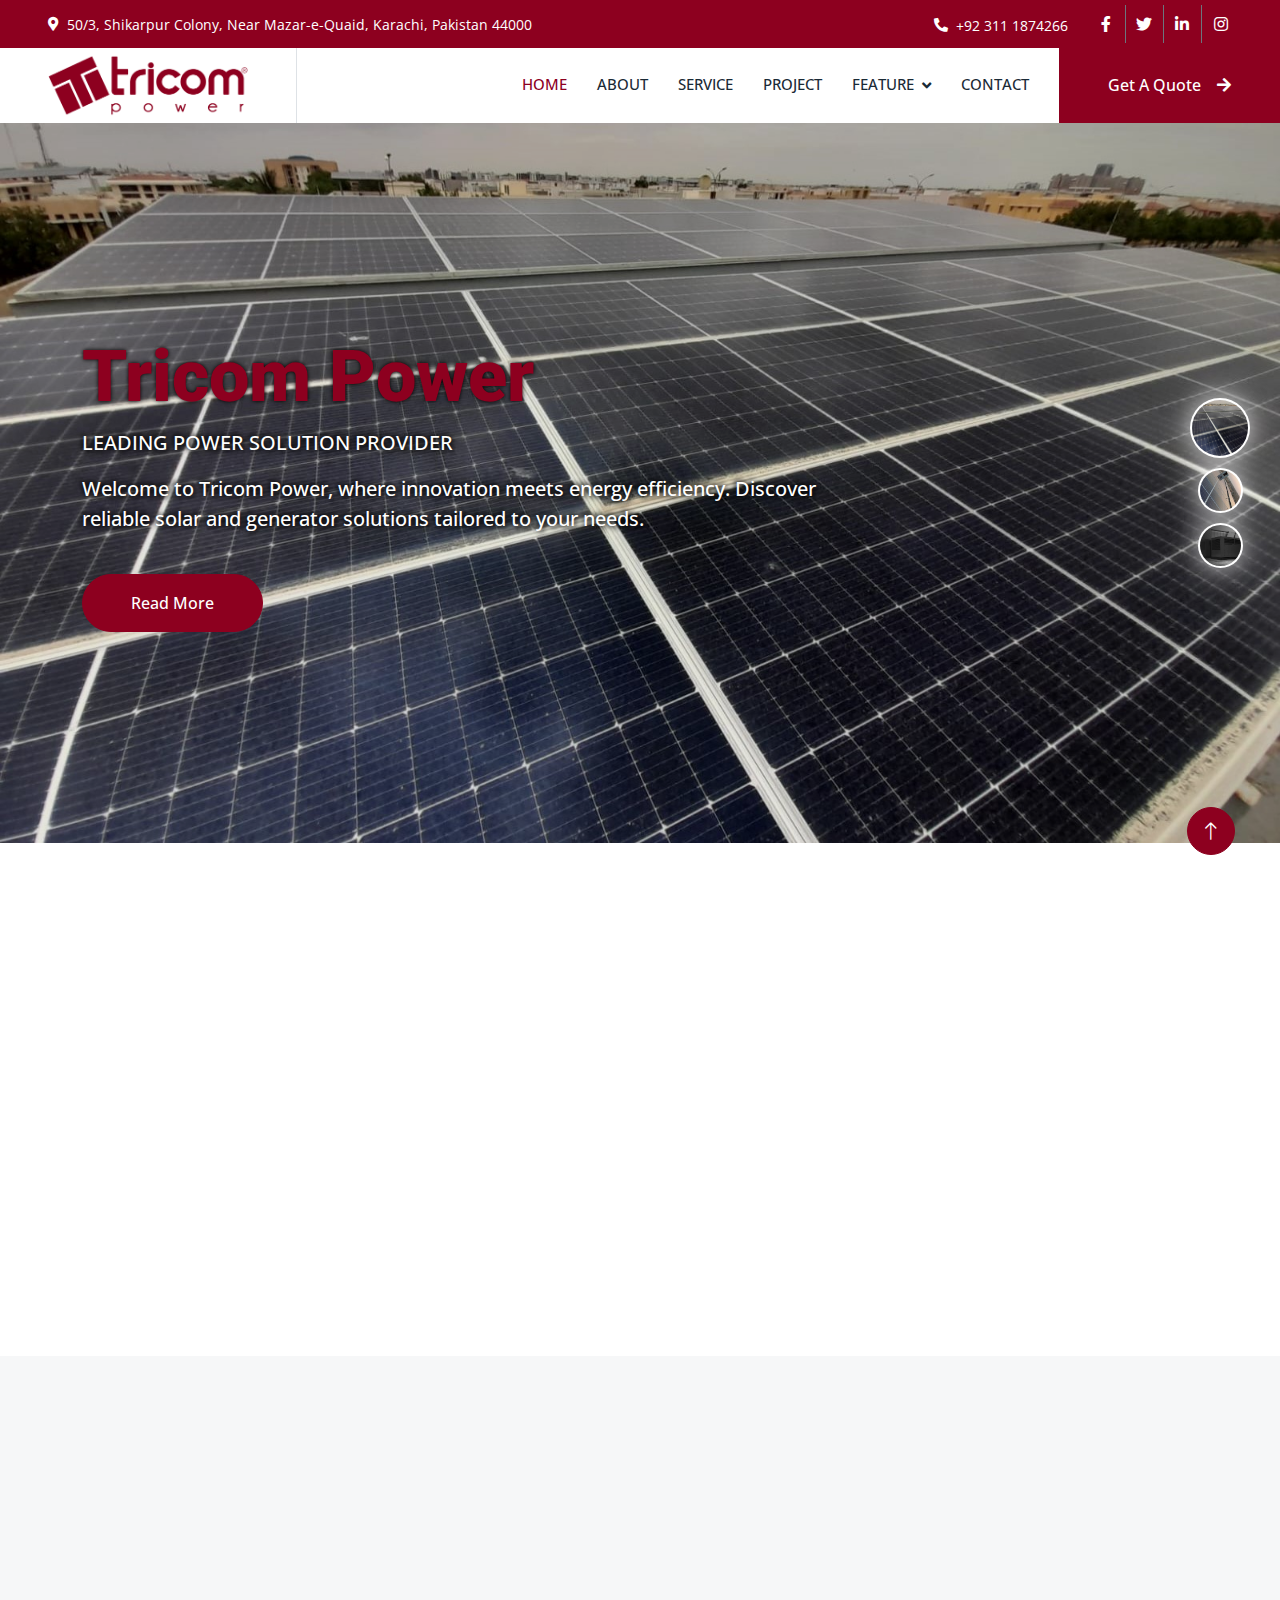
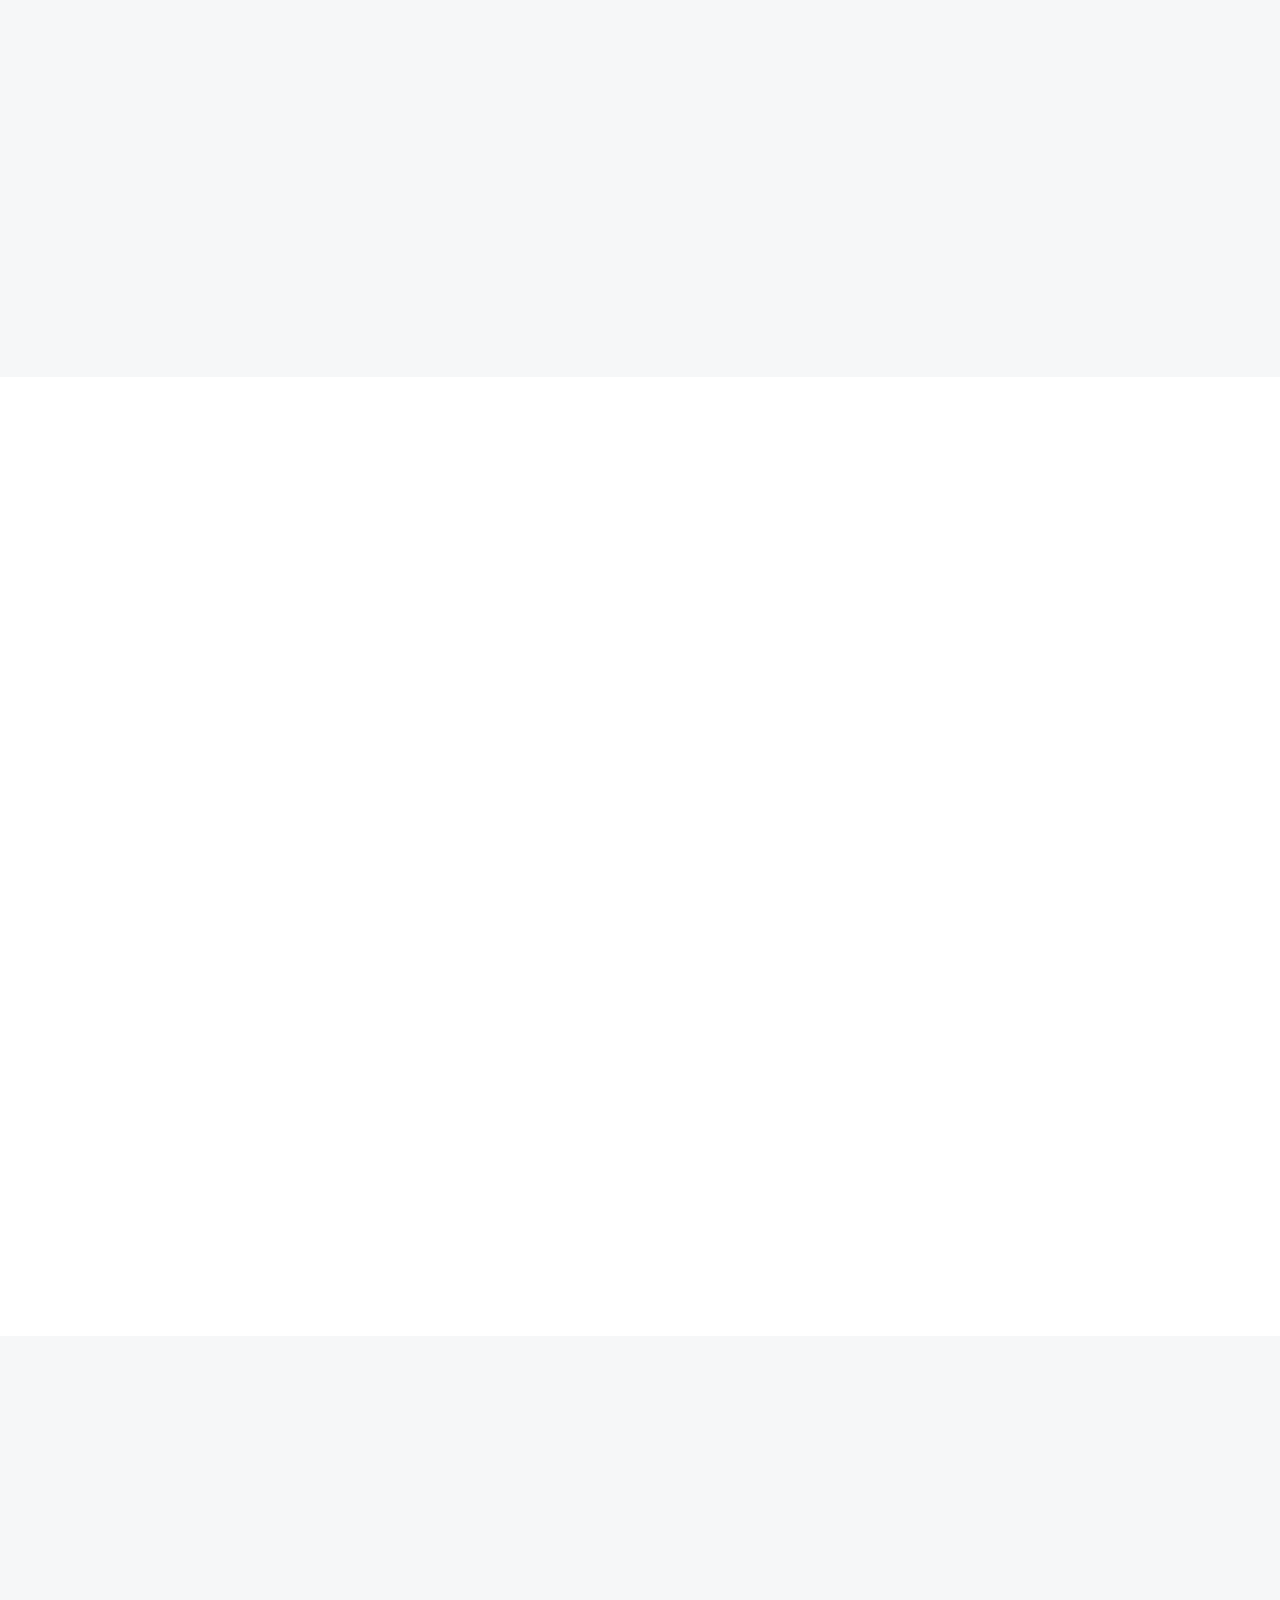
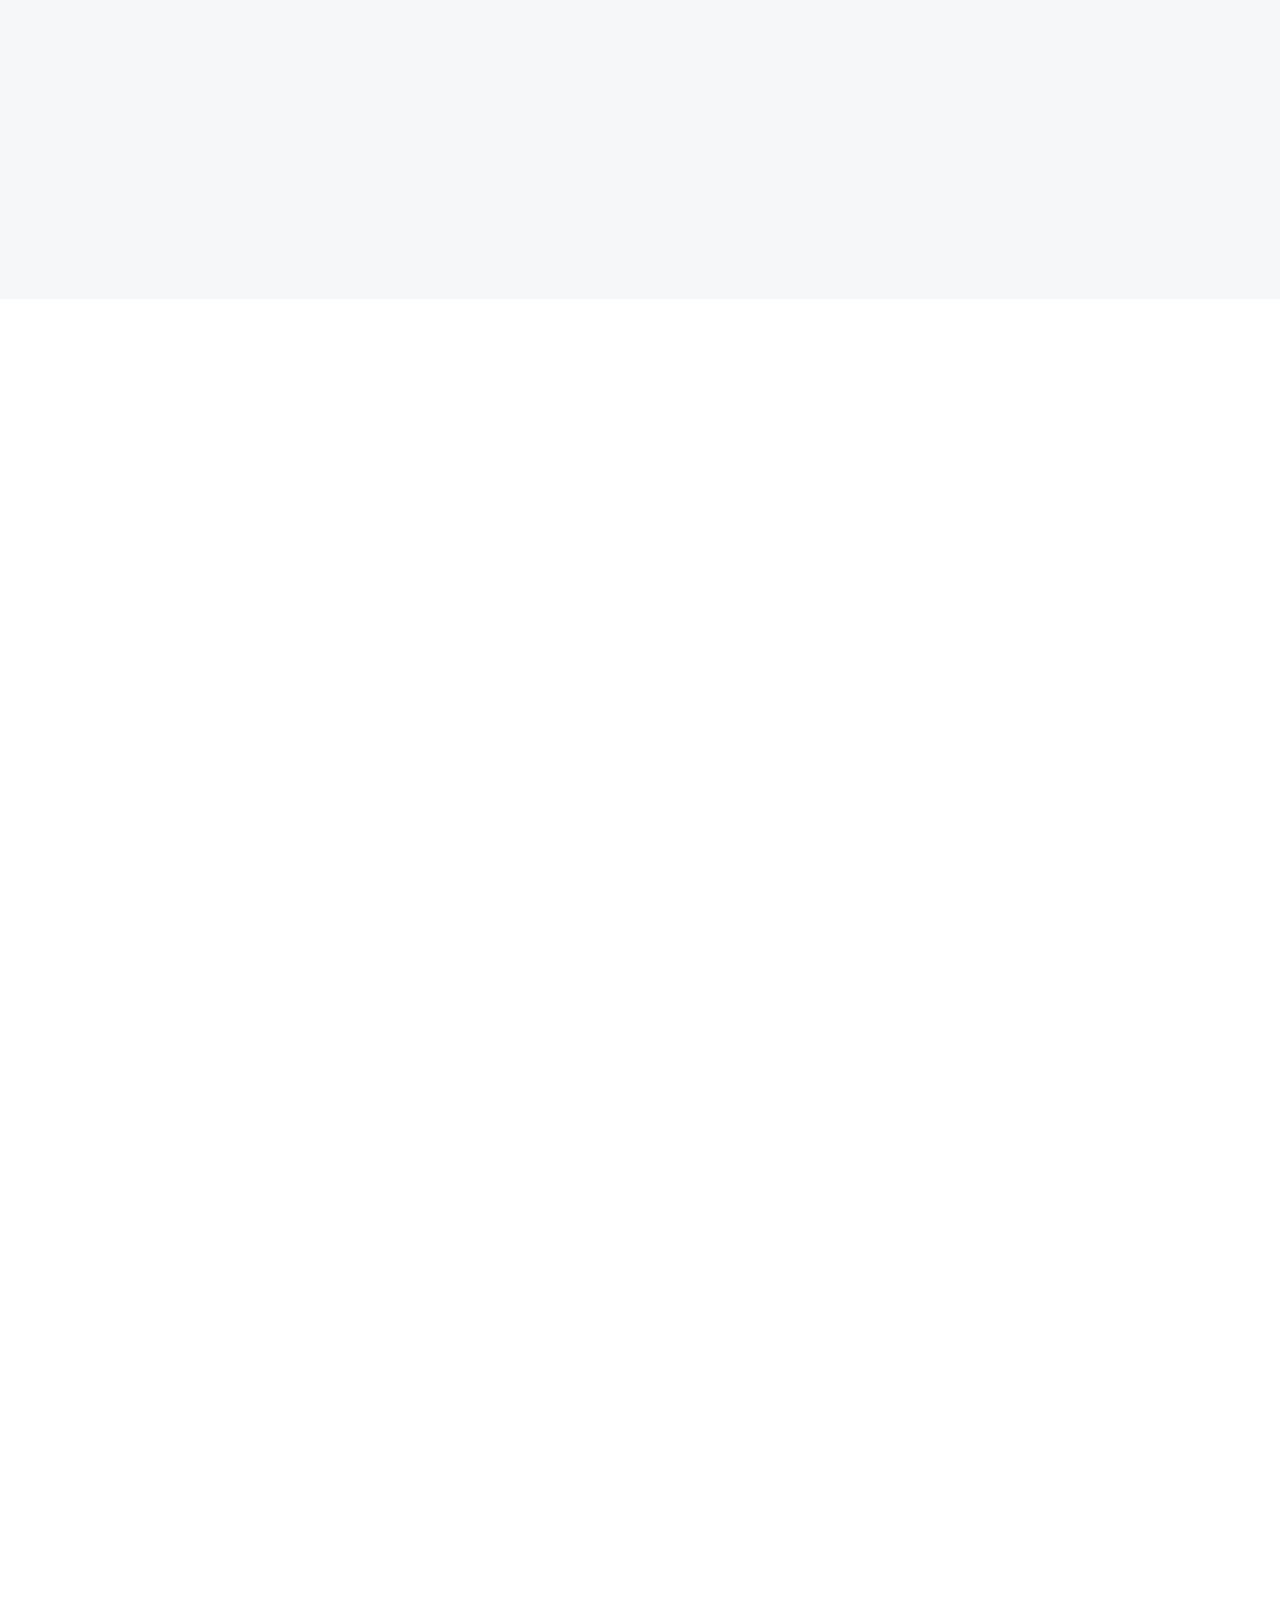
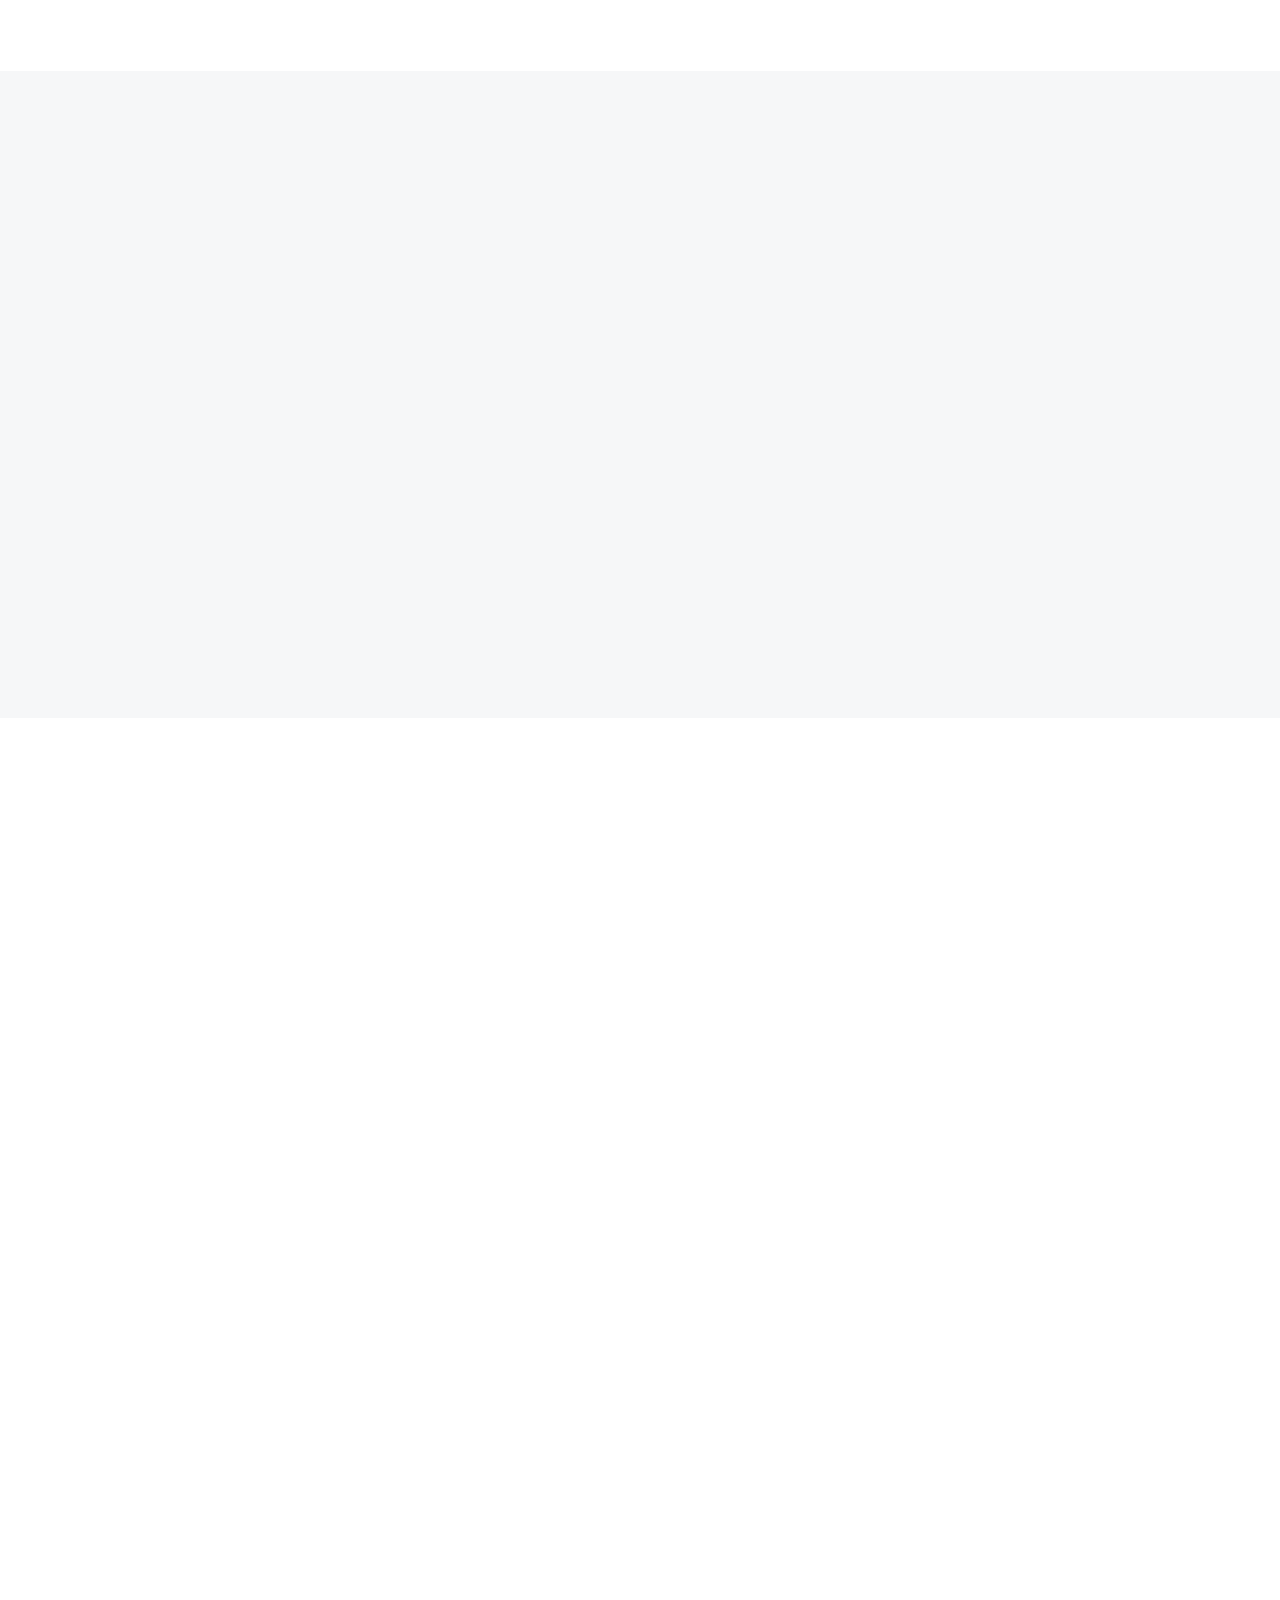
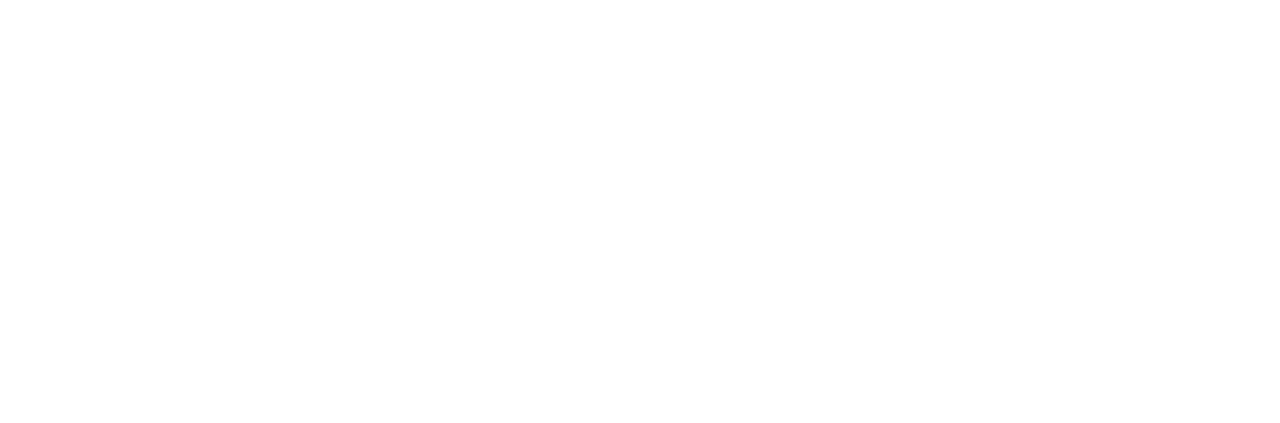
==== commit 4032bce8: "Uploaded Website" ====
--- a/public/index.html
+++ b/public/index.html
@@ -77,7 +77,7 @@
         <a href="index.html" class="navbar-brand d-flex align-items-center border-end px-4 px-lg-5">
             <img src="img/Logo.png" alt="Tricom Powers" width="200px">
         </a>
-        <button type="button" class="navbar-toggler me-4" data-bs-toggle="collapse" data-bs-target="#navbarCollapse">
+        <button type="button" class="navbar-toggler me-4" title="navbar" data-bs-toggle="collapse" data-bs-target="#navbarCollapse">
             <span class="navbar-toggler-icon"></span>
         </button>
         <div class="collapse navbar-collapse" id="navbarCollapse">
@@ -92,7 +92,7 @@
                     <div class="dropdown-menu bg-light m-0">
                         <a href="#feature" class="dropdown-item">Why Choose Us</a>
                         <a href="#quote" class="dropdown-item">Free Quote</a>
-                        <a href="#team" class="dropdown-item">Our Team</a>
+                        <!-- <a href="#team" class="dropdown-item">Our Team</a> -->
                         <a href="#testimonial" class="dropdown-item">Testimonial</a>
                         <!-- <a href="404.html" class="dropdown-item">404 Page</a> -->
                     </div>
@@ -220,7 +220,7 @@
                 <div class="col-lg-6 about-text py-5 wow fadeIn" data-wow-delay="0.5s">
                     <div class="p-lg-5 pe-lg-0">
                         <h6 class="text-primary">About Us</h6>
-                        <h1 class="mb-4">25+ Years Experience In Solar & Generator Industry</h1>
+                        <h1 class="mb-4">15+ Years Experience In Solar & Generator Industry</h1>
                         <p>Since 2007, we've committed to empowering clients with top-notch Solar & Generator Solutions, contributing to a greener, more efficient future.</p>
                         <p><i class="fa fa-check-circle text-primary me-3"></i>Uninterrupted energy for your needs</p>
                         <p><i class="fa fa-check-circle text-primary me-3"></i>Optimal performance with industry-leading knowledge</p>
@@ -256,10 +256,10 @@
                     </div>
                 </div>
                 <div class="col-md-6 col-lg-4 wow fadeInUp" data-wow-delay="0.3s">
-                    <div class="service-item generator-icon rounded overflow-hidden">
+                    <div class="service-item rounded overflow-hidden">
                         <img class="img-fluid" src="img/Ppt generator2.png" alt="">
                         <div class="position-relative p-4 pt-0">
-                            <div class="service-icon generator-icon">
+                            <div class="generator-icon">
                                 <img style="tint-color: red" class="img-fluid" src="img/engine.png" alt="">
                             </div>
                             <h4 class="mb-3">Generators</h4>
@@ -452,11 +452,11 @@
                                     <input type="text" class="form-control border-0" placeholder="Your Mobile" style="height: 55px;">
                                 </div>
                                 <div class="col-12 col-sm-6">
-                                    <select class="form-select border-0" style="height: 55px;">
+                                    <select class="form-select border-0" title="services" style="height: 55px;">
                                         <option selected>Select A Service</option>
-                                        <option value="1">Service 1</option>
-                                        <option value="2">Service 2</option>
-                                        <option value="3">Service 3</option>
+                                        <option value="1">Solar</option>
+                                        <option value="2">Generator</option>
+                                        <option value="3">Service</option>
                                     </select>
                                 </div>
                                 <div class="col-12">
@@ -476,7 +476,7 @@
 
 
     <!-- Team Start -->
-    <div id="team" class="container-xxl py-5">
+    <!-- <div id="team" class="container-xxl py-5">
         <div class="container">
             <div class="text-center mx-auto mb-5 wow fadeInUp" data-wow-delay="0.1s" style="max-width: 600px;">
                 <h6 class="text-primary">Team Member</h6>
@@ -535,7 +535,7 @@
                 </div>
             </div>
         </div>
-    </div>
+    </div> -->
     <!-- Team End -->
 
 
@@ -549,7 +549,7 @@
             <div class="owl-carousel testimonial-carousel wow fadeInUp" data-wow-delay="0.1s">
                 <div class="testimonial-item text-center">
                     <div class="testimonial-img position-relative">
-                        <img class="img-fluid rounded-circle mx-auto mb-5" src="img/nadra.jpg">
+                        <img class="img-fluid rounded-circle mx-auto mb-5" alt="nadra" src="img/nadra.jpg">
                         <!-- <div class="btn-square bg-primary rounded-circle">
                             <i class="fa fa-quote-left text-white"></i>
                         </div> -->
@@ -562,7 +562,7 @@
                 </div>
                 <div class="testimonial-item text-center">
                     <div class="testimonial-img position-relative">
-                        <img class="img-fluid rounded-circle mx-auto mb-5" src="img/ssgc.jpg">
+                        <img class="img-fluid rounded-circle mx-auto mb-5" alt="ssgc" src="img/ssgc.jpg">
                         <!-- <div class="btn-square bg-primary rounded-circle">
                             <i class="fa fa-quote-left text-white"></i>
                         </div> -->
@@ -575,7 +575,7 @@
                 </div>
                 <div class="testimonial-item text-center">
                     <div class="testimonial-img position-relative">
-                        <img class="img-fluid rounded-circle mx-auto mb-5" src="img/pso.png">
+                        <img class="img-fluid rounded-circle mx-auto mb-5" alt="pso" src="img/pso.png">
                         <!-- <div class="btn-square bg-primary rounded-circle">
                             <i class="fa fa-quote-left text-white"></i>
                         </div> -->
@@ -588,7 +588,7 @@
                 </div>
                 <div class="testimonial-item text-center">
                     <div class="testimonial-img position-relative">
-                        <img class="img-fluid rounded-circle mx-auto mb-5" src="img/Hashmanis-Logo.png">
+                        <img class="img-fluid rounded-circle mx-auto mb-5" alt="Hashmanis-Logo" src="img/Hashmanis-Logo.png">
                         <!-- <div class="btn-square bg-primary rounded-circle">
                             <i class="fa fa-quote-left text-white"></i>
                         </div> -->
@@ -601,7 +601,7 @@
                 </div>
                 <div class="testimonial-item text-center">
                     <div class="testimonial-img position-relative">
-                        <img class="img-fluid rounded-circle mx-auto mb-5" src="img/medicam.png">
+                        <img class="img-fluid rounded-circle mx-auto mb-5" alt="medicam" src="img/medicam.png">
                         <!-- <div class="btn-square bg-primary rounded-circle">
                             <i class="fa fa-quote-left text-white"></i>
                         </div> -->
@@ -624,14 +624,14 @@
             <div class="row g-5">
                 <div class="col-lg-3 col-md-6">
                     <h5 class="text-white mb-4">Address</h5>
-                    <p class="mb-2"><i class="fa fa-map-marker-alt me-3"></i>123 Street, New York, USA</p>
-                    <p class="mb-2"><i class="fa fa-phone-alt me-3"></i>+012 345 67890</p>
-                    <p class="mb-2"><i class="fa fa-envelope me-3"></i>info@example.com</p>
+                    <p class="mb-2"><i class="fa fa-map-marker-alt me-3"></i>50/3, Shikarpur Colony, Near Mazar-e-Quaid, Karachi, Pakistan 44000</p>
+                    <p class="mb-2"><i class="fa fa-phone-alt me-3"></i>+92 311 1874266</p>
+                    <p class="mb-2"><i class="fa fa-envelope me-3"></i>tricomtenders@gmail.com</p>
                     <div class="d-flex pt-2">
-                        <a class="btn btn-square btn-outline-light btn-social" href=""><i class="fab fa-twitter"></i></a>
-                        <a class="btn btn-square btn-outline-light btn-social" href=""><i class="fab fa-facebook-f"></i></a>
-                        <a class="btn btn-square btn-outline-light btn-social" href=""><i class="fab fa-youtube"></i></a>
-                        <a class="btn btn-square btn-outline-light btn-social" href=""><i class="fab fa-linkedin-in"></i></a>
+                        <a class="btn btn-square btn-outline-light btn-social" href="https://www.facebook.com/tricompower/"><i class="fab fa-facebook-f"></i></a>
+                        <a class="btn btn-square btn-outline-light btn-social" href="https://twitter.com/powertricom"><i class="fab fa-twitter"></i></a>
+                        <a class="btn btn-square btn-outline-light btn-social" href="https://www.linkedin.com/in/tricompower"><i class="fab fa-linkedin-in"></i></a>
+                        <a class="btn btn-square btn-outline-light btn-social" href="https://www.instagram.com/tricompower/"><i class="fab fa-instagram"></i></a>
                     </div>
                 </div>
                 <div class="col-lg-3 col-md-6">
--- a/public/css/style.css
+++ b/public/css/style.css
@@ -602,6 +602,17 @@
     color: black;
 }
 
-.generator-icon:hover{
-    background: #FFFFFF !important;
+.generator-icon{
+    position: relative;
+    margin: -50px 0 25px 0;
+    width: 100px;
+    height: 100px;
+    display: flex;
+    align-items: center;
+    justify-content: center;
+    color: var(--primary);
+    background: #FFFFFF;
+    border-radius: 100px;
+    box-shadow: 0 0 45px rgba(0, 0, 0, .08);
+    transition: .5s;
 }